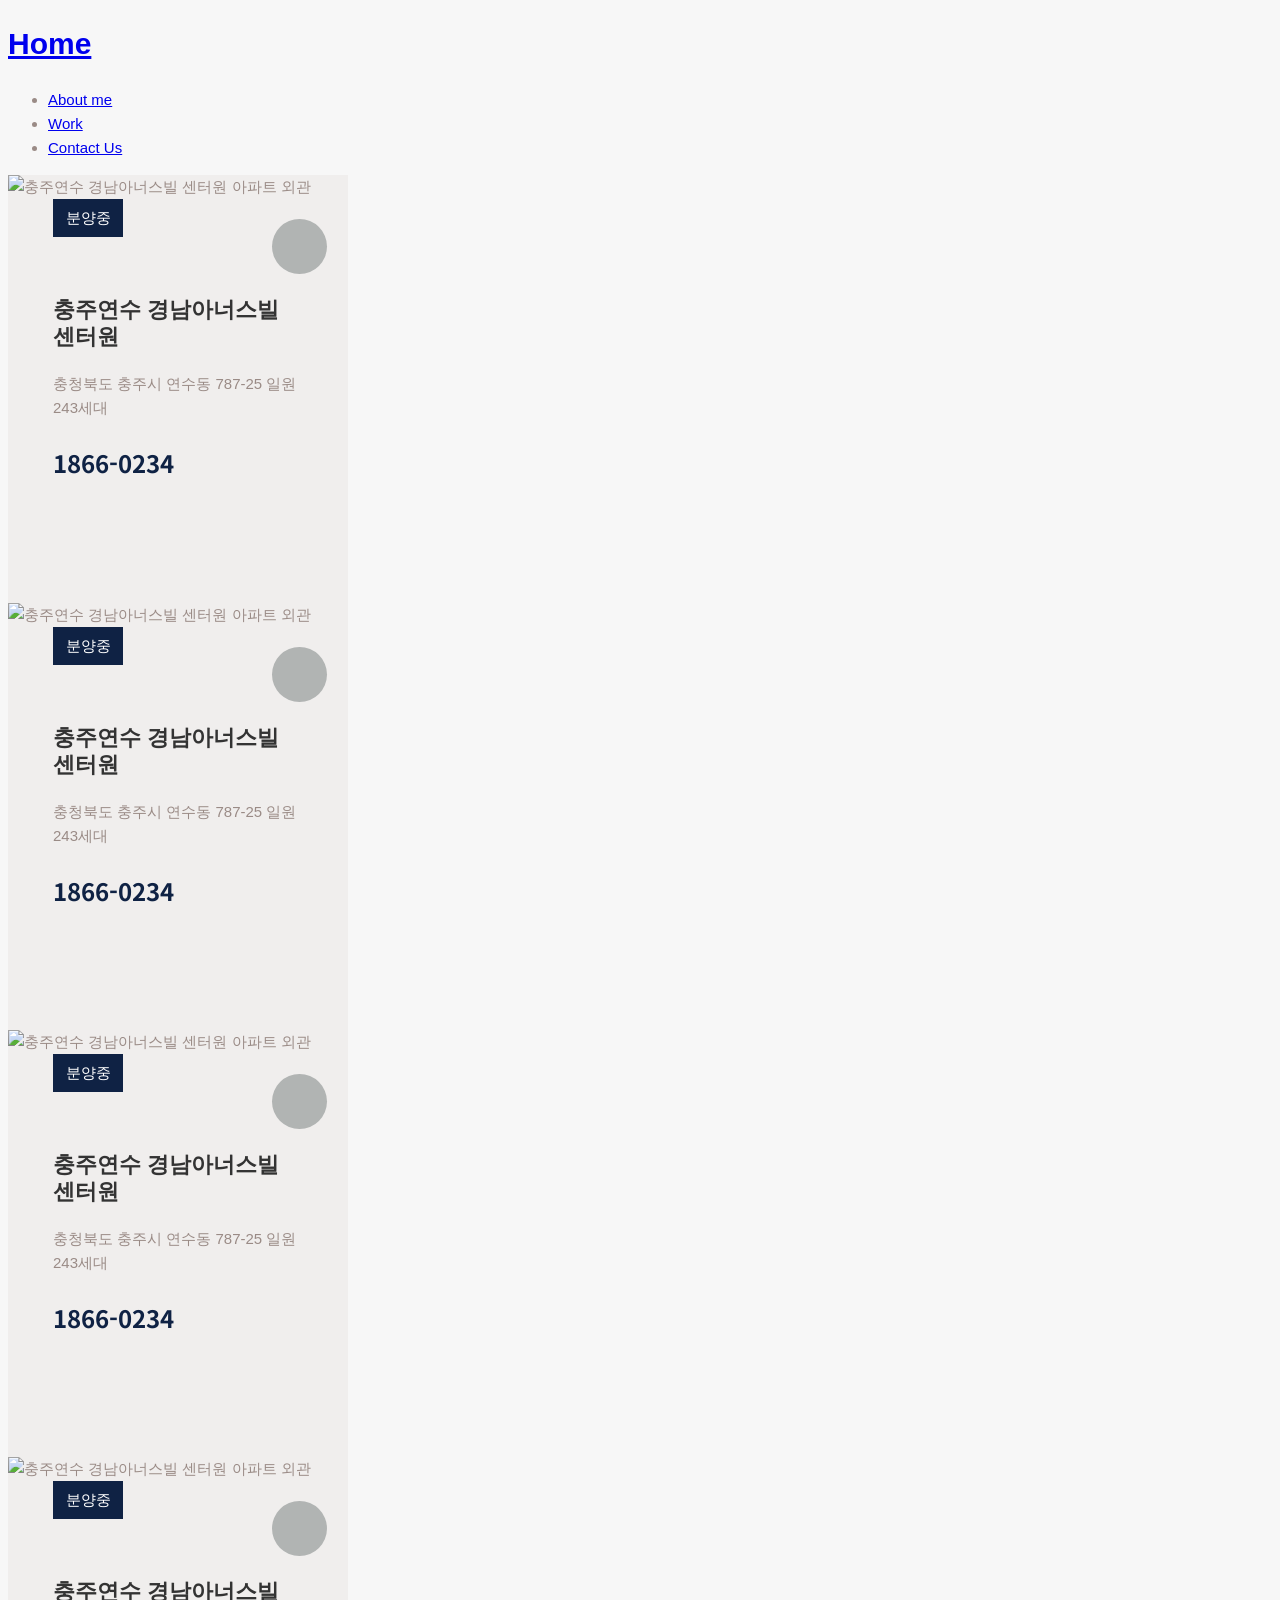
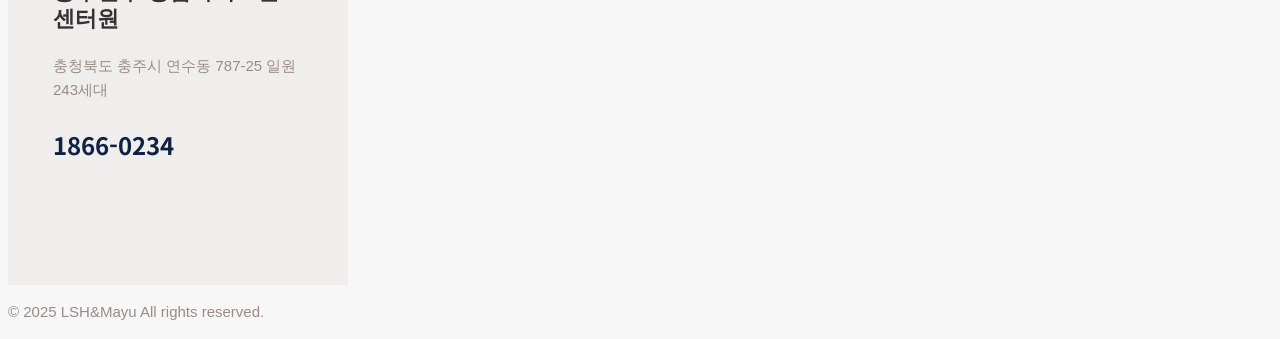
==== index.html @ 1ccf6fe6 "1014" ====
<!DOCTYPE html>
<html lang="ko">
<head>
    <meta charset="UTF-8">
    <meta name="viewport" content="width=device-width, initial-scale=1.0">
    <title>이성호</title>
    <!-- 외부스타일: link 태그로 css파일을 연결 -->
    <link rel="stylesheet" href="style2.css">
</head>

<body style="background-color: #f7f7f7;">
        <!-- header(헤더) area -->
        <!-- 
            정보 구조(IA) 설계
            메인 페이지1: home
                -> index.html
            서브 페이지2: about me
                -> about.html
            서브 페이지3: work(portfollio, project)
                -> work.html
            서브 페이지4: contact us
                ->contact.html
         -->

        <header>
          <!-- 로고 -->
          <!-- h1.logo>a[href=index.html] -->
          <h1 class="logo"><a href="index.html">Home</a></h1>
          <!-- 내비게이션: GNB -->
          <nav>
            <ul>
              <!-- shift+alt+방향키 -->
              <li><a href="about.html">About me</a></li>
              <li><a href="work.html">Work</a></li>
              <li><a href="contact.html">Contact Us</a></li>
            </ul>
          </nav>

        </header>
         <!-- section(섹션) -->
         <!-- https://www.honorsville.co.kr/ -->
         <div class="card-container">

            <!-- card-image-wrapper -->
           <div class="card-image-wrapper">
             <img src="https://www.honorsville.co.kr/upload/temp/20255303432444.jpg" alt="충주연수 경남아너스빌 센터원 아파트 외관"
               class="card-image">
             <!-- <img src="apartment-complex.jpg" alt="충주연수 경남아너스빌 센터원 아파트 외관" class="card-image"> -->
           </div>

           <!-- card-content -->
           <div class="card-content">
             <div class="card-header">
               <span class="tag-badge">분양중</span>
                <span class="like-button"><i class="fa-solid fa-heart"></i></span>
              
             </div>

             <div class="card-body">
               <h3 class="card-title">충주연수 경남아너스빌 센터원</h3>
               <div class="card-details">
                 <p>충청북도 충주시 연수동 787-25 일원</p>
                 <p>243세대</p>
               </div>
               <div class="card-contact">
                 <p class="phone-number">1866-0234</p>
               </div><!-- card-content -->
             </div>
           </div><!-- card-content -->
         </div><!-- card-container -->
         <div class="card-container">

            <!-- card-image-wrapper -->
           <div class="card-image-wrapper">
             <img src="https://www.honorsville.co.kr/upload/temp/20255303432444.jpg" alt="충주연수 경남아너스빌 센터원 아파트 외관"
               class="card-image">
             <!-- <img src="apartment-complex.jpg" alt="충주연수 경남아너스빌 센터원 아파트 외관" class="card-image"> -->
           </div>

           <!-- card-content -->
           <div class="card-content">
             <div class="card-header">
               <span class="tag-badge">분양중</span>
                <span class="like-button"><i class="fa-solid fa-heart"></i></span>
              
             </div>

             <div class="card-body">
               <h3 class="card-title">충주연수 경남아너스빌 센터원</h3>
               <div class="card-details">
                 <p>충청북도 충주시 연수동 787-25 일원</p>
                 <p>243세대</p>
               </div>
               <div class="card-contact">
                 <p class="phone-number">1866-0234</p>
               </div><!-- card-content -->
             </div>
           </div><!-- card-content -->
         </div><!-- card-container -->
         <div class="card-container">

            <!-- card-image-wrapper -->
           <div class="card-image-wrapper">
             <img src="https://www.honorsville.co.kr/upload/temp/20255303432444.jpg" alt="충주연수 경남아너스빌 센터원 아파트 외관"
               class="card-image">
             <!-- <img src="apartment-complex.jpg" alt="충주연수 경남아너스빌 센터원 아파트 외관" class="card-image"> -->
           </div>

           <!-- card-content -->
           <div class="card-content">
             <div class="card-header">
               <span class="tag-badge">분양중</span>
                <span class="like-button"><i class="fa-solid fa-heart"></i></span>
              
             </div>

             <div class="card-body">
               <h3 class="card-title">충주연수 경남아너스빌 센터원</h3>
               <div class="card-details">
                 <p>충청북도 충주시 연수동 787-25 일원</p>
                 <p>243세대</p>
               </div>
               <div class="card-contact">
                 <p class="phone-number">1866-0234</p>
               </div><!-- card-content -->
             </div>
           </div><!-- card-content -->
         </div><!-- card-container -->
         <div class="card-container">

            <!-- card-image-wrapper -->
           <div class="card-image-wrapper">
             <img src="https://www.honorsville.co.kr/upload/temp/20255303432444.jpg" alt="충주연수 경남아너스빌 센터원 아파트 외관"
               class="card-image">
             <!-- <img src="apartment-complex.jpg" alt="충주연수 경남아너스빌 센터원 아파트 외관" class="card-image"> -->
           </div>

           <!-- card-content -->
           <div class="card-content">
             <div class="card-header">
               <span class="tag-badge">분양중</span>
                <span class="like-button"><i class="fa-solid fa-heart"></i></span>
              
             </div>

             <div class="card-body">
               <h3 class="card-title">충주연수 경남아너스빌 센터원</h3>
               <div class="card-details">
                 <p>충청북도 충주시 연수동 787-25 일원</p>
                 <p>243세대</p>
               </div>
               <div class="card-contact">
                 <p class="phone-number">1866-0234</p>
               </div><!-- card-content -->
             </div>
           </div><!-- card-content -->
         </div><!-- card-container -->

    <!-- footer(푸터) -->
         <footer>
            <p>&copy; 2025 LSH&Mayu All rights reserved.</p>
         </footer>
</body>
</html>
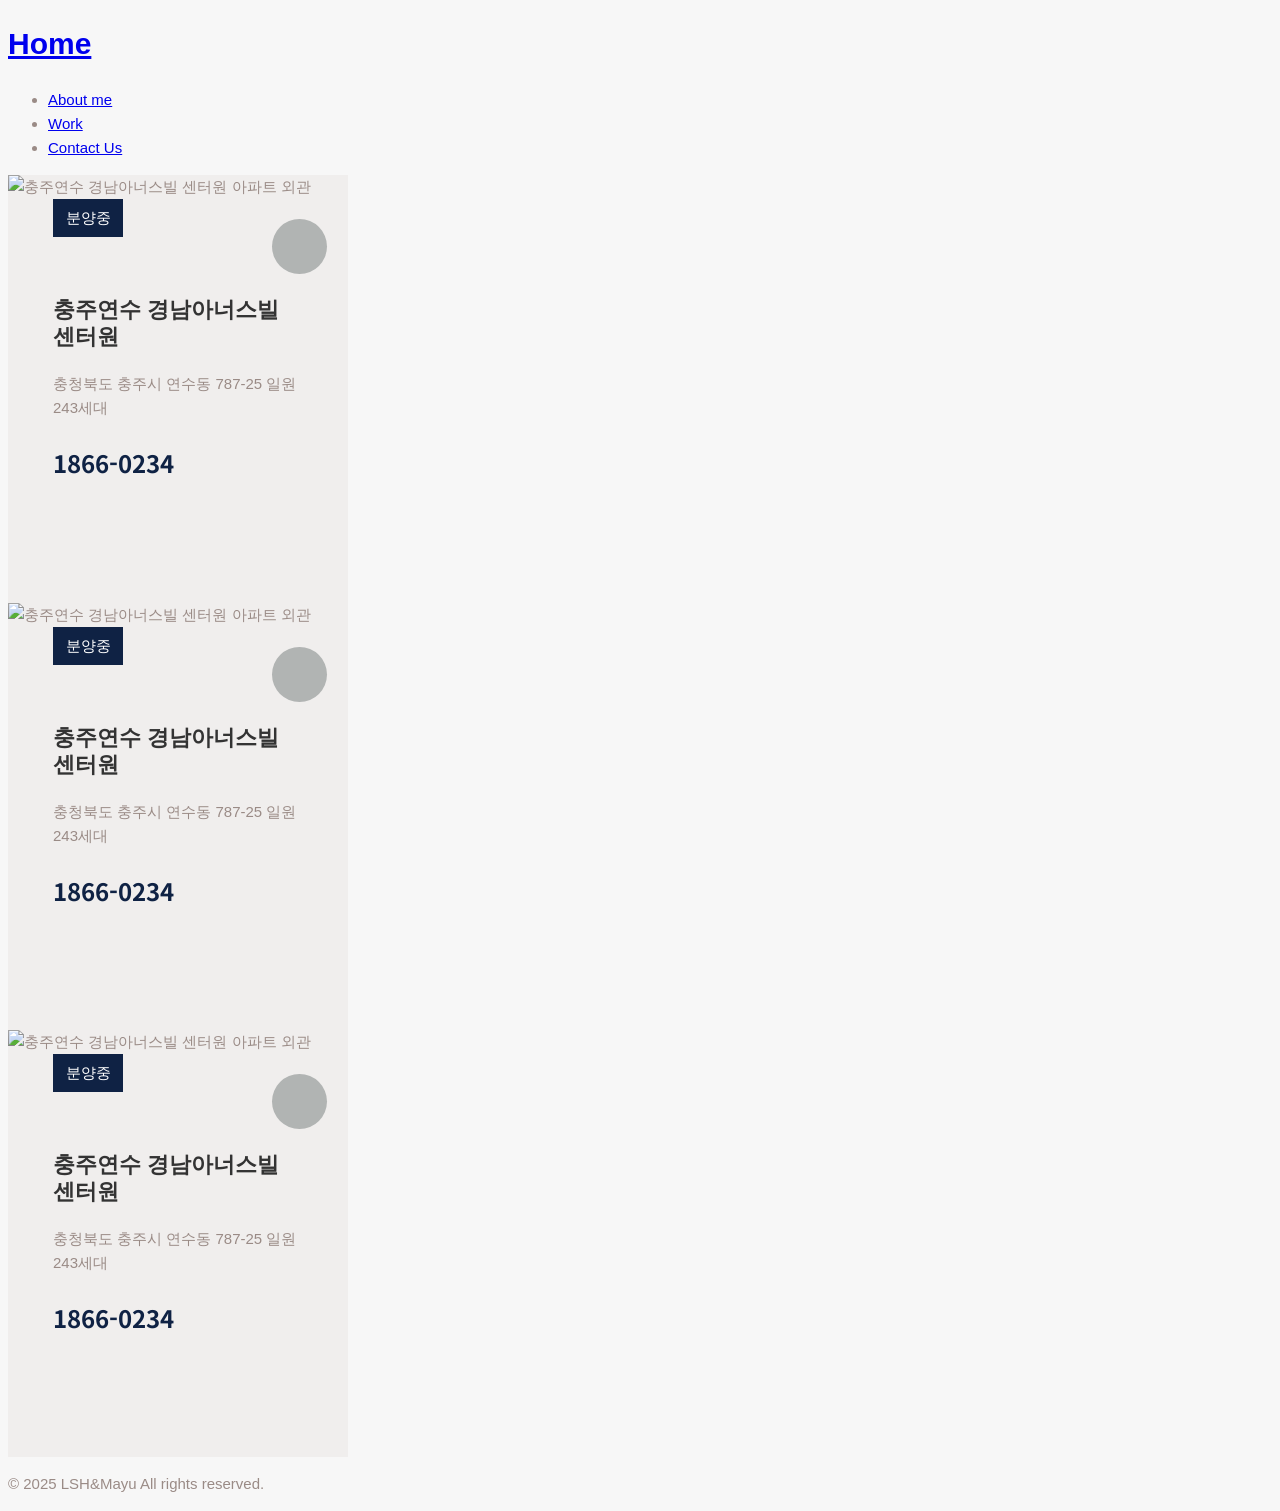
==== commit 9dbf7b9f: "edit" ====
--- a/index.html
+++ b/index.html
@@ -39,122 +39,85 @@
         </header>
          <!-- section(섹션) -->
          <!-- https://www.honorsville.co.kr/ -->
-         <div class="card-container">
-
+          
+           <!-- card-container -->
+    <div id="section">
+        <div class="card-container">
             <!-- card-image-wrapper -->
-           <div class="card-image-wrapper">
-             <img src="https://www.honorsville.co.kr/upload/temp/20255303432444.jpg" alt="충주연수 경남아너스빌 센터원 아파트 외관"
-               class="card-image">
-             <!-- <img src="apartment-complex.jpg" alt="충주연수 경남아너스빌 센터원 아파트 외관" class="card-image"> -->
-           </div>
-
-           <!-- card-content -->
-           <div class="card-content">
-             <div class="card-header">
-               <span class="tag-badge">분양중</span>
-                <span class="like-button"><i class="fa-solid fa-heart"></i></span>
-              
-             </div>
-
-             <div class="card-body">
-               <h3 class="card-title">충주연수 경남아너스빌 센터원</h3>
-               <div class="card-details">
-                 <p>충청북도 충주시 연수동 787-25 일원</p>
-                 <p>243세대</p>
-               </div>
-               <div class="card-contact">
-                 <p class="phone-number">1866-0234</p>
-               </div><!-- card-content -->
-             </div>
-           </div><!-- card-content -->
-         </div><!-- card-container -->
-         <div class="card-container">
-
+            <div class="card-image-wrapper">
+                <img src="https://www.honorsville.co.kr/upload/temp/20255303432444.jpg" alt="충주연수 경남아너스빌 센터원 아파트 외관"
+                    class="card-image">
+                <!-- <img src="apartment-complex.jpg" alt="충주연수 경남아너스빌 센터원 아파트 외관" class="card-image"> -->
+            </div> <!-- .card-image-wrapper -->
+            <!-- card-content -->
+            <div class="card-content">
+                <div class="card-header">
+                    <span class="tag-badge">분양중</span>
+                     <span class="like-button"><i class="fa-solid fa-heart"></i></span>
+                </div>
+                <div class="card-body">
+                    <h3 class="card-title">충주연수 경남아너스빌 센터원</h3>
+                    <div class="card-details">
+                        <p>충청북도 충주시 연수동 787-25 일원</p>
+                        <p>243세대</p>
+                    </div>
+                    <div class="card-contact">
+                        <p class="phone-number">1866-0234</p>
+                    </div> <!-- .card-contact -->
+                </div>
+            </div> <!-- .card-content -->
+        </div> <!-- .card-container -->
+        <div class="card-container">
             <!-- card-image-wrapper -->
-           <div class="card-image-wrapper">
-             <img src="https://www.honorsville.co.kr/upload/temp/20255303432444.jpg" alt="충주연수 경남아너스빌 센터원 아파트 외관"
-               class="card-image">
-             <!-- <img src="apartment-complex.jpg" alt="충주연수 경남아너스빌 센터원 아파트 외관" class="card-image"> -->
-           </div>
-
-           <!-- card-content -->
-           <div class="card-content">
-             <div class="card-header">
-               <span class="tag-badge">분양중</span>
-                <span class="like-button"><i class="fa-solid fa-heart"></i></span>
-              
-             </div>
-
-             <div class="card-body">
-               <h3 class="card-title">충주연수 경남아너스빌 센터원</h3>
-               <div class="card-details">
-                 <p>충청북도 충주시 연수동 787-25 일원</p>
-                 <p>243세대</p>
-               </div>
-               <div class="card-contact">
-                 <p class="phone-number">1866-0234</p>
-               </div><!-- card-content -->
-             </div>
-           </div><!-- card-content -->
-         </div><!-- card-container -->
-         <div class="card-container">
-
+            <div class="card-image-wrapper">
+                <img src="https://www.honorsville.co.kr/upload/temp/20255303432444.jpg" alt="충주연수 경남아너스빌 센터원 아파트 외관"
+                    class="card-image">
+                <!-- <img src="apartment-complex.jpg" alt="충주연수 경남아너스빌 센터원 아파트 외관" class="card-image"> -->
+            </div> <!-- .card-image-wrapper -->
+            <!-- card-content -->
+            <div class="card-content">
+                <div class="card-header">
+                    <span class="tag-badge">분양중</span>
+                     <span class="like-button"><i class="fa-solid fa-heart"></i></span>
+                </div>
+                <div class="card-body">
+                    <h3 class="card-title">충주연수 경남아너스빌 센터원</h3>
+                    <div class="card-details">
+                        <p>충청북도 충주시 연수동 787-25 일원</p>
+                        <p>243세대</p>
+                    </div>
+                    <div class="card-contact">
+                        <p class="phone-number">1866-0234</p>
+                    </div> <!-- .card-contact -->
+                </div>
+            </div> <!-- .card-content -->
+        </div> <!-- .card-container -->
+        <div class="card-container">
             <!-- card-image-wrapper -->
-           <div class="card-image-wrapper">
-             <img src="https://www.honorsville.co.kr/upload/temp/20255303432444.jpg" alt="충주연수 경남아너스빌 센터원 아파트 외관"
-               class="card-image">
-             <!-- <img src="apartment-complex.jpg" alt="충주연수 경남아너스빌 센터원 아파트 외관" class="card-image"> -->
-           </div>
-
-           <!-- card-content -->
-           <div class="card-content">
-             <div class="card-header">
-               <span class="tag-badge">분양중</span>
-                <span class="like-button"><i class="fa-solid fa-heart"></i></span>
-              
-             </div>
-
-             <div class="card-body">
-               <h3 class="card-title">충주연수 경남아너스빌 센터원</h3>
-               <div class="card-details">
-                 <p>충청북도 충주시 연수동 787-25 일원</p>
-                 <p>243세대</p>
-               </div>
-               <div class="card-contact">
-                 <p class="phone-number">1866-0234</p>
-               </div><!-- card-content -->
-             </div>
-           </div><!-- card-content -->
-         </div><!-- card-container -->
-         <div class="card-container">
-
-            <!-- card-image-wrapper -->
-           <div class="card-image-wrapper">
-             <img src="https://www.honorsville.co.kr/upload/temp/20255303432444.jpg" alt="충주연수 경남아너스빌 센터원 아파트 외관"
-               class="card-image">
-             <!-- <img src="apartment-complex.jpg" alt="충주연수 경남아너스빌 센터원 아파트 외관" class="card-image"> -->
-           </div>
-
-           <!-- card-content -->
-           <div class="card-content">
-             <div class="card-header">
-               <span class="tag-badge">분양중</span>
-                <span class="like-button"><i class="fa-solid fa-heart"></i></span>
-              
-             </div>
-
-             <div class="card-body">
-               <h3 class="card-title">충주연수 경남아너스빌 센터원</h3>
-               <div class="card-details">
-                 <p>충청북도 충주시 연수동 787-25 일원</p>
-                 <p>243세대</p>
-               </div>
-               <div class="card-contact">
-                 <p class="phone-number">1866-0234</p>
-               </div><!-- card-content -->
-             </div>
-           </div><!-- card-content -->
-         </div><!-- card-container -->
+            <div class="card-image-wrapper">
+                <img src="https://www.honorsville.co.kr/upload/temp/20255303432444.jpg" alt="충주연수 경남아너스빌 센터원 아파트 외관"
+                    class="card-image">
+                <!-- <img src="apartment-complex.jpg" alt="충주연수 경남아너스빌 센터원 아파트 외관" class="card-image"> -->
+            </div> <!-- .card-image-wrapper -->
+            <!-- card-content -->
+            <div class="card-content">
+                <div class="card-header">
+                    <span class="tag-badge">분양중</span>
+                     <span class="like-button"><i class="fa-solid fa-heart"></i></span>
+                </div>
+                <div class="card-body">
+                    <h3 class="card-title">충주연수 경남아너스빌 센터원</h3>
+                    <div class="card-details">
+                        <p>충청북도 충주시 연수동 787-25 일원</p>
+                        <p>243세대</p>
+                    </div>
+                    <div class="card-contact">
+                        <p class="phone-number">1866-0234</p>
+                    </div> <!-- .card-contact -->
+                </div>
+            </div> <!-- .card-content -->
+        </div> <!-- .card-container -->
+    </div><!-- #section -->
 
     <!-- footer(푸터) -->
          <footer>
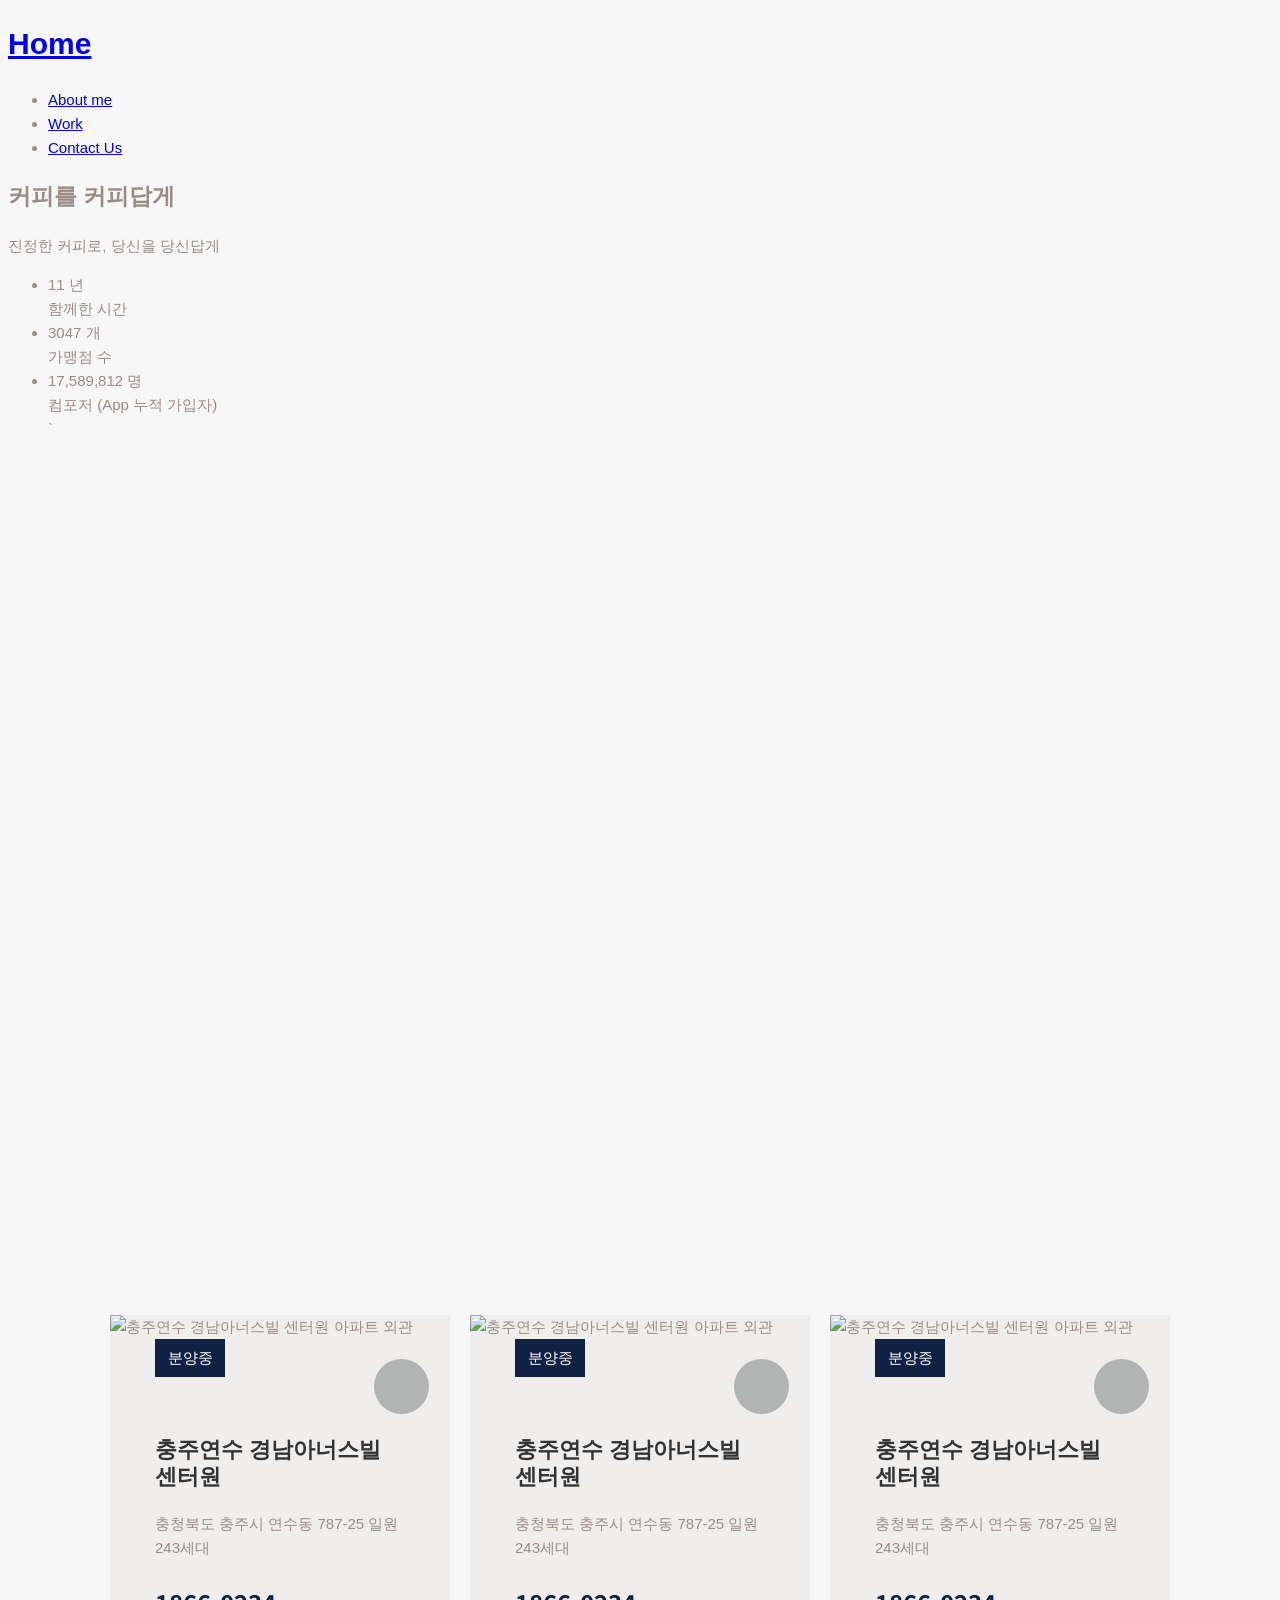
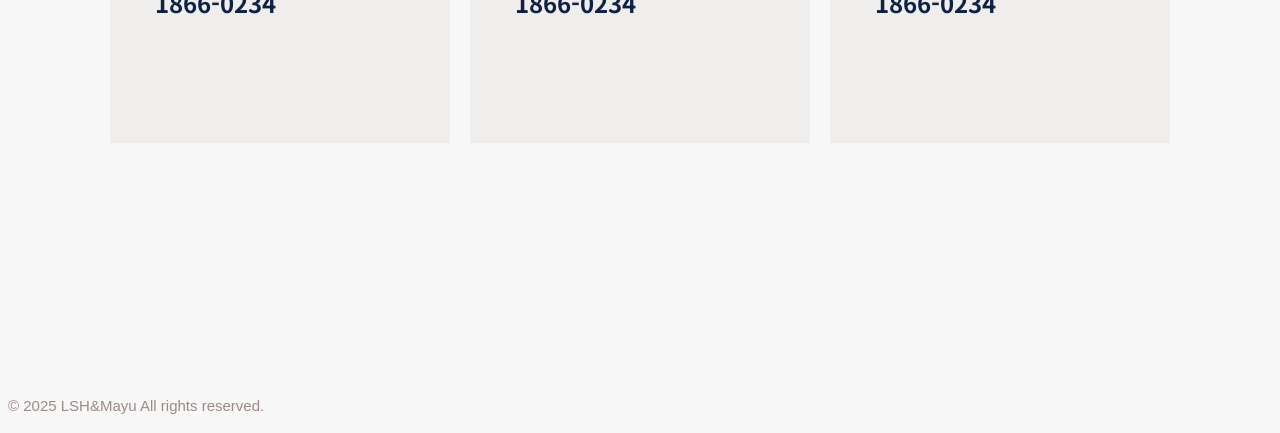
==== commit 11bbebc7: "flex했다" ====
--- a/index.html
+++ b/index.html
@@ -38,10 +38,39 @@
 
         </header>
          <!-- section(섹션) -->
+          <!-- https://composecoffee.com/ -->
+           <!-- #dev1 -->
+        <div id="sec1" class="sec">
+            <div class="outer">
+                <div class="container">
+                    <h2>커피를 커피답게</h2>
+                    <p>진정한 커피로, 당신을 당신답게</p>
+                    <ul class="counter">
+                        <li>
+                            <span>11</span>
+                            <span>년</span>
+                            <div>함께한 시간</div>
+                        </li>
+                        <li>
+                            <span>3047</span>
+                            <span>개</span>
+                            <div>가맹점 수</div>
+                        </li>
+                        <li>
+                            <span>17,589,812</span>
+                            <span>명</span>
+                            <div>컴포저 (App 누적 가입자)</div>
+                        </li>`
+                    </ul>
+                </div>
+            </div>
+        </div><!-- #sec1 -->
+
+
          <!-- https://www.honorsville.co.kr/ -->
           
            <!-- card-container -->
-    <div id="section">
+    <div id="sec2" class="sec">
         <div class="card-container">
             <!-- card-image-wrapper -->
             <div class="card-image-wrapper">
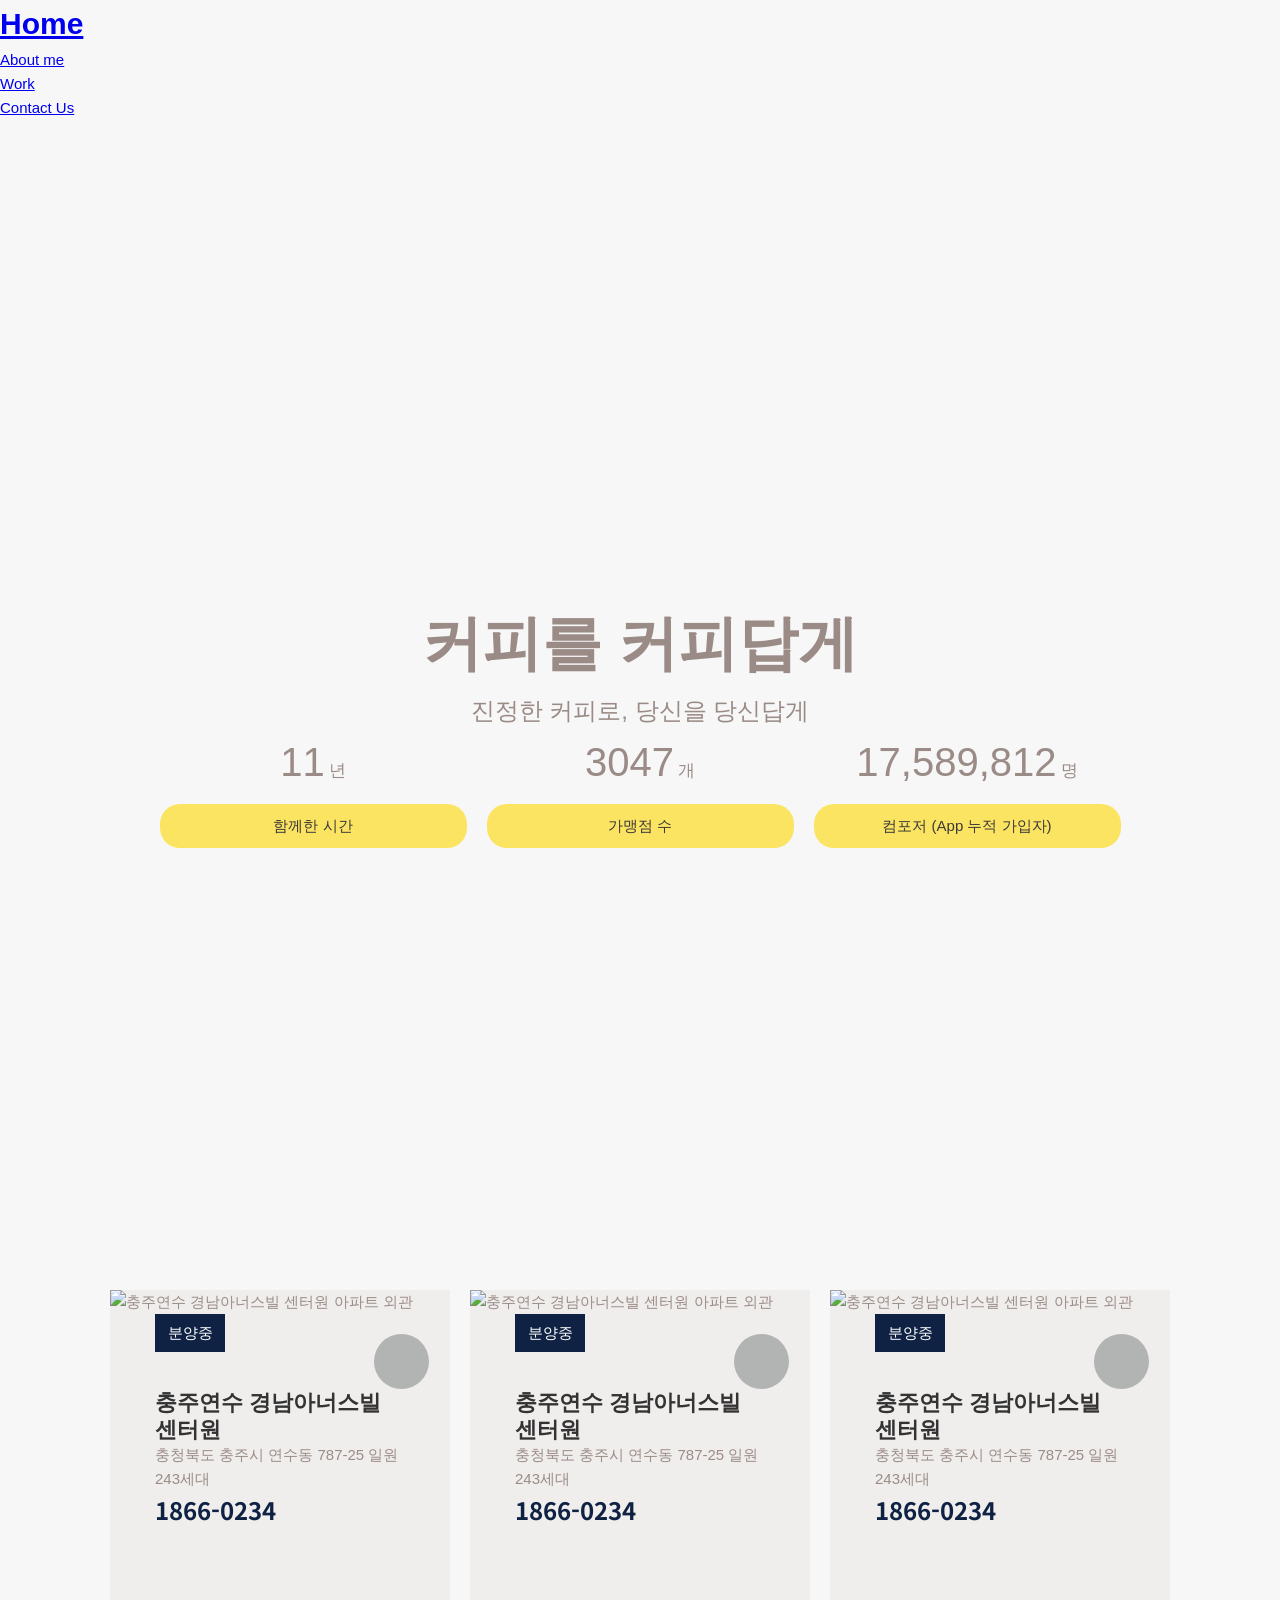
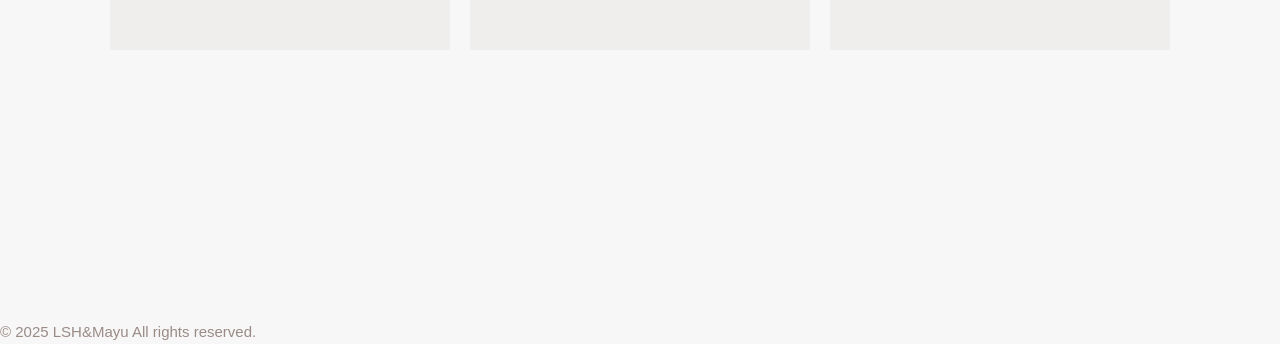
==== commit 92497c81: "video" ====
--- a/index.html
+++ b/index.html
@@ -5,7 +5,9 @@
     <meta name="viewport" content="width=device-width, initial-scale=1.0">
     <title>이성호</title>
     <!-- 외부스타일: link 태그로 css파일을 연결 -->
+    <!-- <link rel="stylesheet" href="common.css"> -->
     <link rel="stylesheet" href="style2.css">
+
 </head>
 
 <body style="background-color: #f7f7f7;">
@@ -41,6 +43,9 @@
           <!-- https://composecoffee.com/ -->
            <!-- #dev1 -->
         <div id="sec1" class="sec">
+            <video autoplay muted>
+                <source src="./assets/video/2853793-hd_1920_1080_24fps.mp4" type="vidoe/mp4">
+            </video>
             <div class="outer">
                 <div class="container">
                     <h2>커피를 커피답게</h2>
@@ -60,7 +65,7 @@
                             <span>17,589,812</span>
                             <span>명</span>
                             <div>컴포저 (App 누적 가입자)</div>
-                        </li>`
+                        </li>
                     </ul>
                 </div>
             </div>
--- a/common.css
+++ b/common.css
@@ -0,0 +1,17 @@
+@charset "utf-8"; /* @ch */
+/* common */
+* {box-sizing: border-box; /* bx */
+}
+
+body,h1,h2,h3,p,ul {
+    margin: 0;
+}
+
+img {
+vertical-align: top;/* vat */
+}
+
+ul {
+    list-style: none;/* ly */
+    padding: 0;/* p0 */
+}
--- a/style2.css
+++ b/style2.css
@@ -0,0 +1,168 @@
+@charset "utf-8";
+@import url(common.css); /* @i */
+@import url(typo.css); /* @i */
+
+body {
+    /* 2. font-family 속성으로 지정 */
+    /* 글꼴은 하위 요소에 상속 */
+    /* 
+        font-family: 값1, 값2, 값3, ...;
+    */
+    font-family: 'NanumSquare', sans-serif;
+    font-size: 15px;
+    line-height: 1.6;
+    color: #9a8b86;
+}
+.card-title {
+    font-size: 22px;
+    color: #333;
+    line-height: 27px;
+}
+
+.card-details p {
+    /* p는 위아래 기본 마진이 있다. 폰트 크기의 1em */
+    margin: 0;
+}
+
+.phone-number {
+    font-family: "Noto Sans KR", sans-serif;
+    font-size: 24px;/* fz24 */
+    color: #0f2244;
+    font-weight: bold;
+}
+
+
+/* header */
+/* section */   
+/* card-container */
+/* 배경색: bgc */
+/* 
+    typo/color system
+        -큰제목  22 #333
+        -배지    15 #fff
+        -본문    15 #9a8b86, 나눔스퀘어,1.6
+        -연락처  24 #0f2244, noto sans kr
+
+        font-family: 글꼴;
+        line-height: 줄간격;
+        font-weight: bold;
+*/
+/* section */
+/* section common(공통) */
+.sec {
+    /* vh: viewport height */
+    height: 100vh;
+
+}
+/* section1 area */
+/* #sec1 * {
+    outline: 1px solid lime;
+} */
+#sec1 .outer {
+    display: flex;
+    justify-content: center;
+    align-items: center;
+    height: 100%;/* h100p */
+}
+#sec1 .container {
+    /* 너비가 100%이지만 최대크기는 1330px이다 */
+    width: 100%;/* w100p */
+    max-width: 1330px;/* maw1330 */
+    /* 텍스트(인라인 요소 포함) 가로 정렬 */
+    text-align: center;/* tac */
+}
+
+#sec1 .counter {
+    display: flex;/* df */
+    justify-content: center;
+}
+#sec1 .counter div {
+    width: 307px;
+    /* height와 line-height가 같으면 인라인 요소가 수직 중앙 배치된다. 단, 한 줄 텍스트일때만 가능 */
+    height: 44px;
+    line-height: 44px;/* lh44px */
+    background-color: rgba(255, 217, 0, .6);
+    border-radius: 20px; /* bdrs20 */
+    margin: 10px;
+}
+
+/* section2 area */
+#sec2 {
+    display: flex;
+    justify-content: center;
+    align-items: center;
+    gap: 20px;
+}
+
+.card-container {
+    width: 340px;
+    background-color: #F0EEED;
+    /* overflow: hidden; */
+}
+
+.card-image-wrapper:hover {
+    overflow: hidden;   /* o */
+}
+.card-image-wrapper img {
+    transition: 0.3s; /* trs, 0.3초 */
+}
+
+.card-image-wrapper:hover img {
+    /* transform: scale(너비, 높이), 기본값 1 */
+    transform: scale(1.2, 1.2); /* trf:s */
+}
+
+.card-content {
+    /* 마진 겹침 해결!
+        -> 마진이 부모 바깥으로 지정되는 것을 방지
+    */
+    display: flow-root;
+}
+
+/* 뱃지, 좋아요 */
+.card-header {
+    /* 상, 좌우, 하 */
+    padding-left: 45px; /* pl45 */
+}
+
+.card-header span {
+    /* 인라인 요소를 위로 맞춤 */
+    vertical-align: top; /* vat */
+    
+}
+
+.tag-badge {
+    display: inline-block;
+    width: 70px; /* w70 */
+    height: 38px; /* h38 */
+    line-height: 38px; /* lh38px */
+    text-align: center; /* tac */
+    background-color: #0f2244; /* bgc */
+    color: #fff; /* c */
+}
+
+/* 좋아요 하트 */
+.like-button {
+    /* 요소의 크기는 지정하면서 줄은 바뀌지 않는다. */
+    display: inline-block; /* dib */
+    width: 55px; /* w55 */
+    height: 55px; /* h55 */
+    line-height: 60px; /* 줄간격, lh55px */
+    text-align: center; /* 텍스트 좌우 정렬, tac */ 
+    /* padding: 17px 15px 24px; */
+    border-radius: 50%;  /* bdrs50p */
+    margin-top: 20px;
+    margin-left: 145px;
+    background-color: #B1B4B3; /* bgc */
+}
+.like-button i {
+    color: #fff; /* 글자색, c */
+    font-size: 20px; /* 글자 크기, fz20 */
+}
+
+/* 카드 UI 정보 */
+.card-body {
+    margin: 0 45px 120px; /* m0-45-120 */
+}
+
+/* footer */
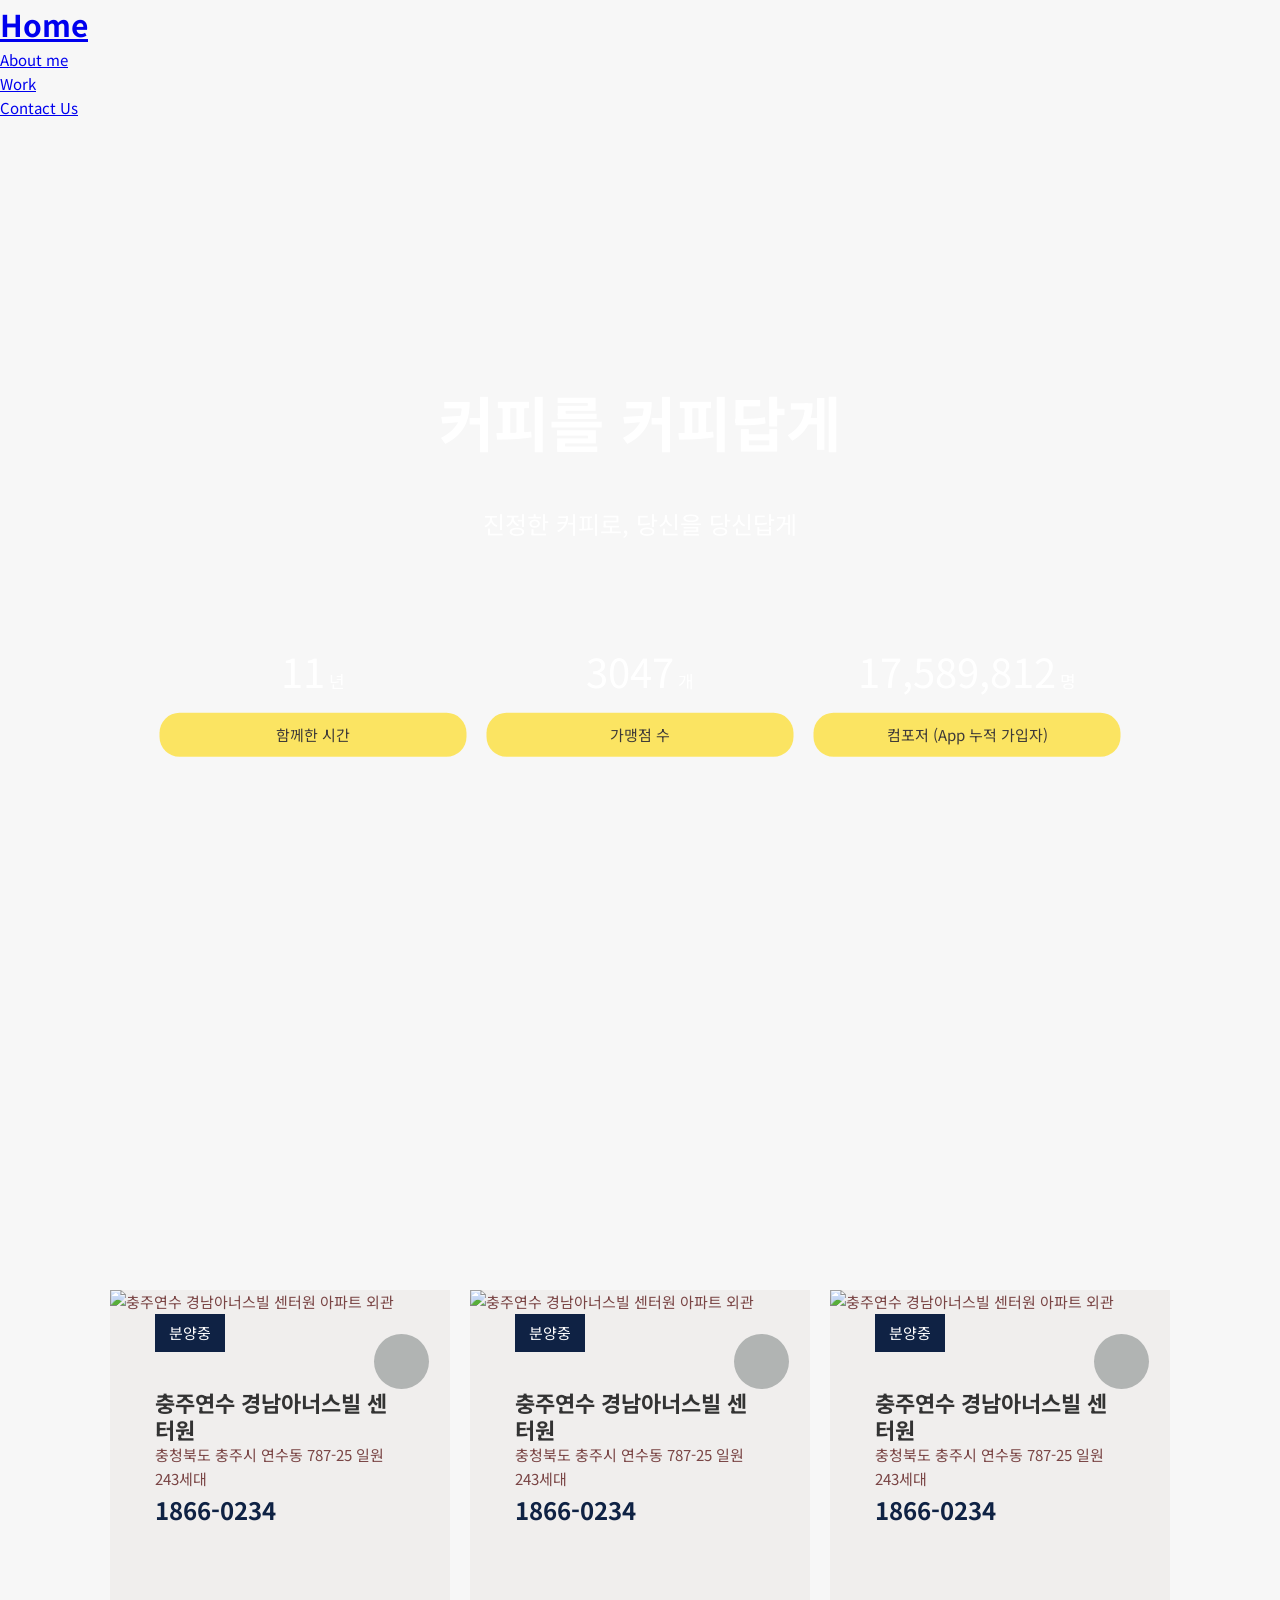
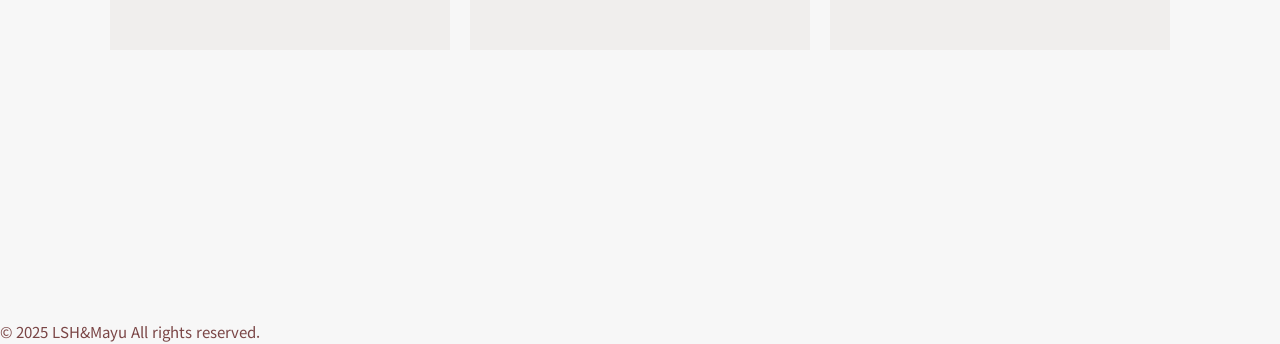
==== commit 1b671d41: "1016" ====
--- a/index.html
+++ b/index.html
@@ -7,7 +7,6 @@
     <!-- 외부스타일: link 태그로 css파일을 연결 -->
     <!-- <link rel="stylesheet" href="common.css"> -->
     <link rel="stylesheet" href="style2.css">
-
 </head>
 
 <body style="background-color: #f7f7f7;">
@@ -43,9 +42,11 @@
           <!-- https://composecoffee.com/ -->
            <!-- #dev1 -->
         <div id="sec1" class="sec">
-            <video autoplay muted>
-                <source src="./assets/video/2853793-hd_1920_1080_24fps.mp4" type="vidoe/mp4">
-            </video>
+            <div class="vid">
+                <video autoplay muted loop>
+                    <source src="./assets/video/2853793_hd_1920_1080_24fps.mp4" type="video/mp4">
+                </div><!-- vid -->
+                </video>
             <div class="outer">
                 <div class="container">
                     <h2>커피를 커피답게</h2>
--- a/style2.css
+++ b/style2.css
@@ -1,35 +1,6 @@
 @charset "utf-8";
 @import url(common.css); /* @i */
 @import url(typo.css); /* @i */
-
-body {
-    /* 2. font-family 속성으로 지정 */
-    /* 글꼴은 하위 요소에 상속 */
-    /* 
-        font-family: 값1, 값2, 값3, ...;
-    */
-    font-family: 'NanumSquare', sans-serif;
-    font-size: 15px;
-    line-height: 1.6;
-    color: #9a8b86;
-}
-.card-title {
-    font-size: 22px;
-    color: #333;
-    line-height: 27px;
-}
-
-.card-details p {
-    /* p는 위아래 기본 마진이 있다. 폰트 크기의 1em */
-    margin: 0;
-}
-
-.phone-number {
-    font-family: "Noto Sans KR", sans-serif;
-    font-size: 24px;/* fz24 */
-    color: #0f2244;
-    font-weight: bold;
-}
 
 
 /* header */
@@ -58,11 +29,17 @@
 /* #sec1 * {
     outline: 1px solid lime;
 } */
+ #sec1 {
+    position: relative;
+ }
+ #sec1 .vid {
+    position: absolute;
+ }
 #sec1 .outer {
-    display: flex;
-    justify-content: center;
-    align-items: center;
-    height: 100%;/* h100p */
+    position: absolute;
+    left: 50%;
+    top: 50%;
+    transform: translate(-50%,-50%);
 }
 #sec1 .container {
     /* 너비가 100%이지만 최대크기는 1330px이다 */
@@ -70,6 +47,9 @@
     max-width: 1330px;/* maw1330 */
     /* 텍스트(인라인 요소 포함) 가로 정렬 */
     text-align: center;/* tac */
+}
+#sec1 .container p {
+    margin: 36px 0 96px
 }
 
 #sec1 .counter {
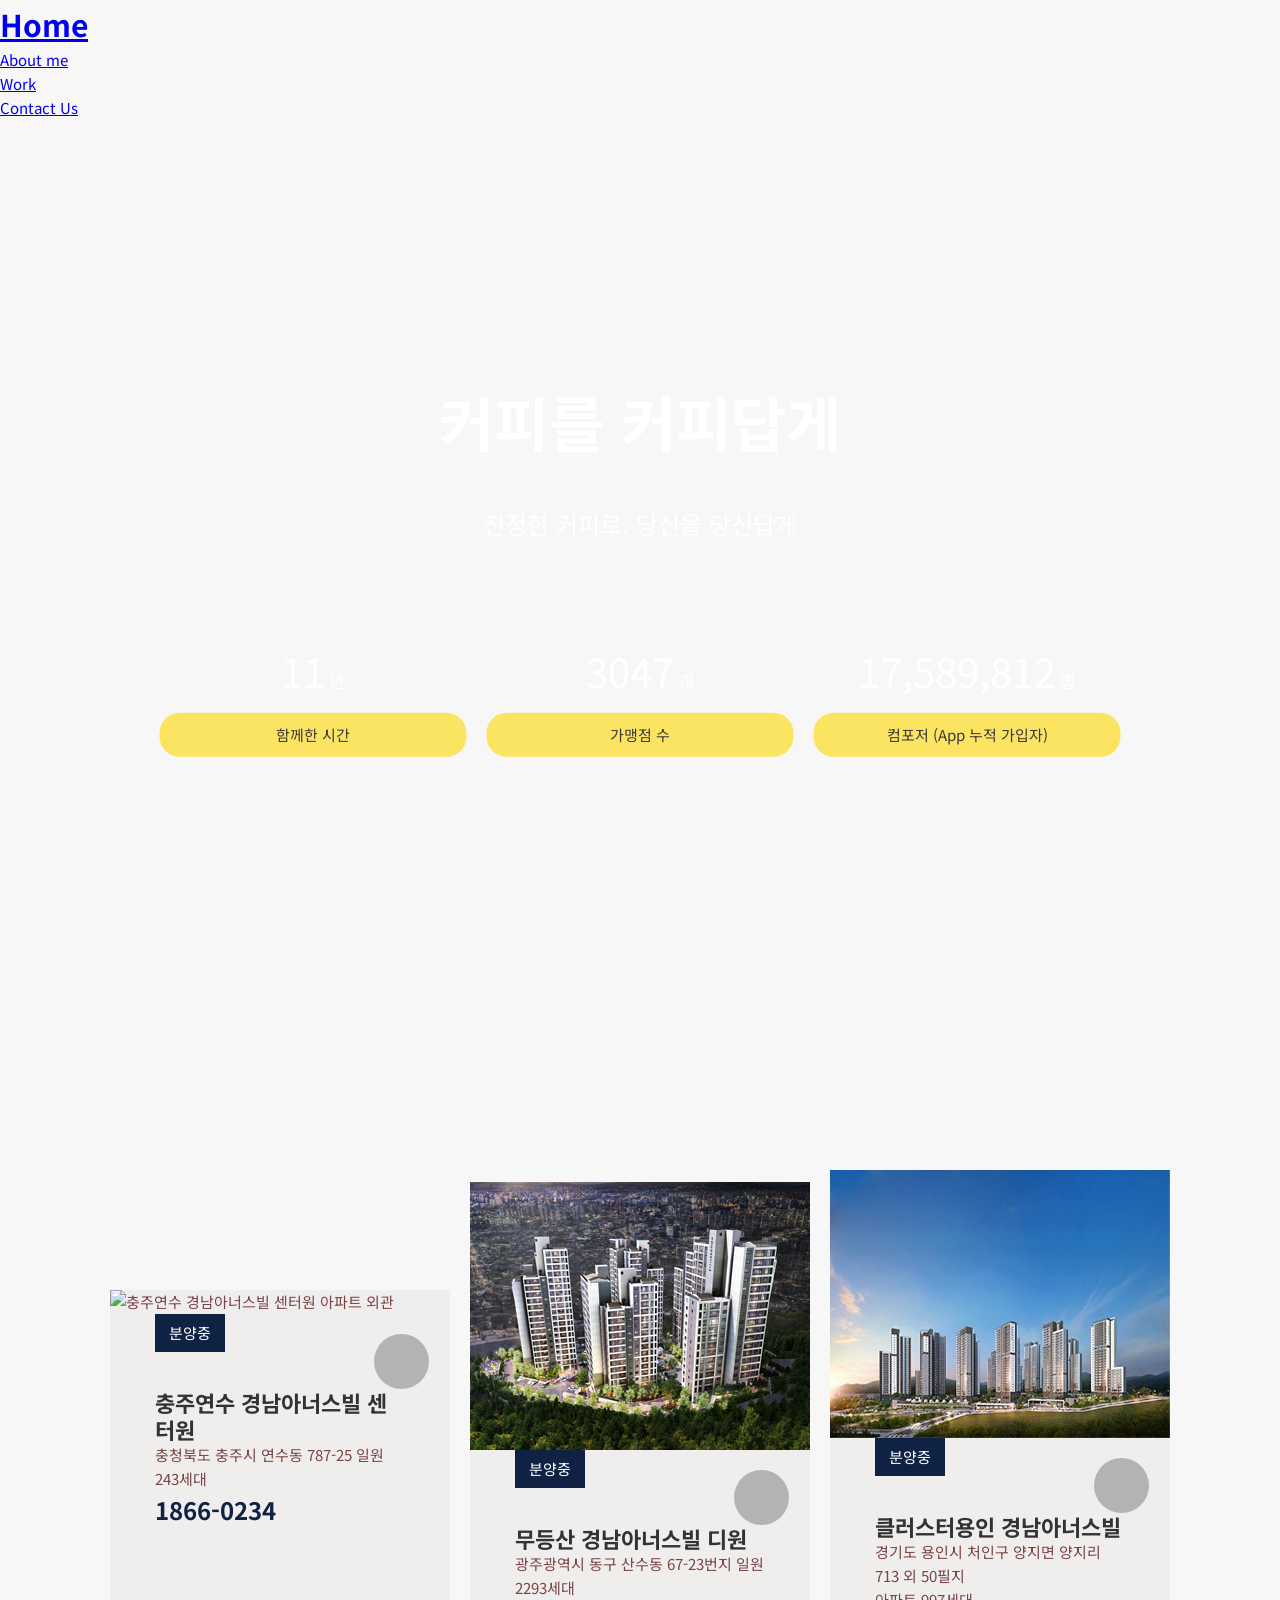
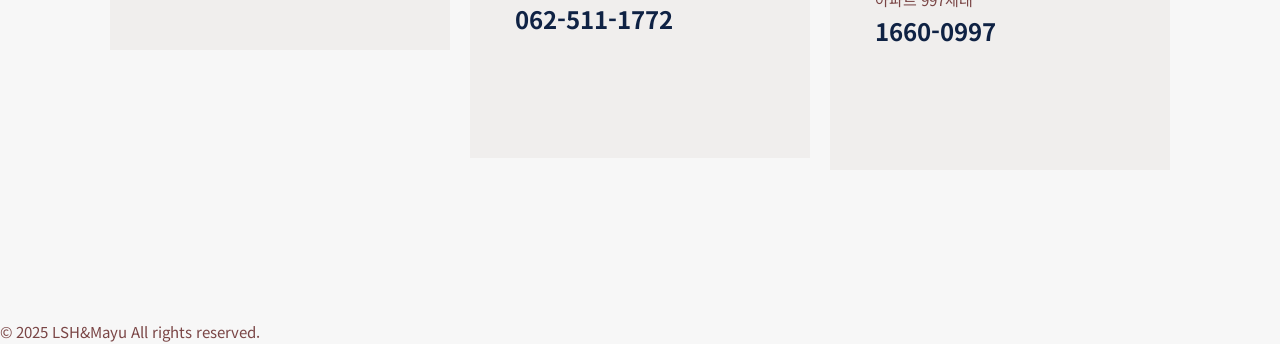
==== commit 93563275: "noop" ====
--- a/index.html
+++ b/index.html
@@ -73,85 +73,87 @@
         </div><!-- #sec1 -->
 
 
+        <!-- section2 area -->
          <!-- https://www.honorsville.co.kr/ -->
           
-           <!-- card-container -->
     <div id="sec2" class="sec">
-        <div class="card-container">
-            <!-- card-image-wrapper -->
-            <div class="card-image-wrapper">
-                <img src="https://www.honorsville.co.kr/upload/temp/20255303432444.jpg" alt="충주연수 경남아너스빌 센터원 아파트 외관"
-                    class="card-image">
-                <!-- <img src="apartment-complex.jpg" alt="충주연수 경남아너스빌 센터원 아파트 외관" class="card-image"> -->
-            </div> <!-- .card-image-wrapper -->
-            <!-- card-content -->
-            <div class="card-content">
-                <div class="card-header">
-                    <span class="tag-badge">분양중</span>
-                     <span class="like-button"><i class="fa-solid fa-heart"></i></span>
+        
+                        <!-- card-container -->
+                <div class="card-container">
+                    <!-- card-image-wrapper -->
+                    <div class="card-image-wrapper">
+                        <img src="https://www.honorsville.co.kr/upload/temp/20255303432444.jpg" alt="충주연수 경남아너스빌 센터원 아파트 외관"
+                            class="card-image">
+                        <!-- <img src="apartment-complex.jpg" alt="충주연수 경남아너스빌 센터원 아파트 외관" class="card-image"> -->
+                    </div> <!-- .card-image-wrapper -->
+                    <!-- card-content -->
+                    <div class="card-content">
+                        <div class="card-header">
+                            <span class="tag-badge">분양중</span>
+                            <span class="like-button"><i class="fa-solid fa-heart"></i></span>
+                        </div>
+                        <div class="card-body">
+                            <h3 class="card-title">충주연수 경남아너스빌 센터원</h3>
+                            <div class="card-details">
+                                <p>충청북도 충주시 연수동 787-25 일원</p>
+                                <p>243세대</p>
+                            </div>
+                            <div class="card-contact">
+                                <p class="phone-number">1866-0234</p>
+                            </div> <!-- .card-contact -->
+                        </div>
+                    </div> <!-- .card-content -->
+                </div> <!-- .card-container -->
+                <div class="card-container">
+                    <!-- card-image-wrapper -->
+                    <div class="card-image-wrapper">
+                        <img src="./assets/honorsville/20255303217270.jpg" alt="무등산 경남아너스빌 디원 외관"
+                            class="card-image">
+                        <!-- <img src="apartment-complex.jpg" alt="충주연수 경남아너스빌 센터원 아파트 외관" class="card-image"> -->
+                    </div> <!-- .card-image-wrapper -->
+                    <!-- card-content -->
+                    <div class="card-content">
+                        <div class="card-header">
+                            <span class="tag-badge">분양중</span>
+                            <span class="like-button"><i class="fa-solid fa-heart"></i></span>
+                        </div>
+                        <div class="card-body">
+                            <h3 class="card-title">무등산 경남아너스빌 디원</h3>
+                            <div class="card-details">
+                                <p>광주광역시 동구 산수동 67-23번지 일원</p>
+                                <p>2293세대</p>
+                            </div>
+                            <div class="card-contact">
+                                <p class="phone-number">062-511-1772</p>
+                            </div> <!-- .card-contact -->
+                        </div>
+                    </div> <!-- .card-content -->
+                </div> <!-- .card-container -->
+                <div class="card-container">
+                    <!-- card-image-wrapper -->
+                    <div class="card-image-wrapper">
+                        <img src="./assets/honorsville/202511232035248.jpg" alt="클러스터용인 경남아너스빌 외관"
+                            class="card-image">
+                        <!-- <img src="apartment-complex.jpg" alt="충주연수 경남아너스빌 센터원 아파트 외관" class="card-image"> -->
+                    </div> <!-- .card-image-wrapper -->
+                    <!-- card-content -->
+                    <div class="card-content">
+                        <div class="card-header">
+                            <span class="tag-badge">분양중</span>
+                            <span class="like-button"><i class="fa-solid fa-heart"></i></span>
+                        </div>
+                        <div class="card-body">
+                            <h3 class="card-title">클러스터용인 경남아너스빌</h3>
+                            <div class="card-details">
+                                <p>경기도 용인시 처인구 양지면 양지리 713 외 50필지</p>
+                                <p>아파트 997세대</p>
+                            </div>
+                            <div class="card-contact">
+                                <p class="phone-number">1660-0997</p>
+                            </div> <!-- .card-contact -->
+                        </div>
+                    </div> <!-- .card-content -->
                 </div>
-                <div class="card-body">
-                    <h3 class="card-title">충주연수 경남아너스빌 센터원</h3>
-                    <div class="card-details">
-                        <p>충청북도 충주시 연수동 787-25 일원</p>
-                        <p>243세대</p>
-                    </div>
-                    <div class="card-contact">
-                        <p class="phone-number">1866-0234</p>
-                    </div> <!-- .card-contact -->
-                </div>
-            </div> <!-- .card-content -->
-        </div> <!-- .card-container -->
-        <div class="card-container">
-            <!-- card-image-wrapper -->
-            <div class="card-image-wrapper">
-                <img src="https://www.honorsville.co.kr/upload/temp/20255303432444.jpg" alt="충주연수 경남아너스빌 센터원 아파트 외관"
-                    class="card-image">
-                <!-- <img src="apartment-complex.jpg" alt="충주연수 경남아너스빌 센터원 아파트 외관" class="card-image"> -->
-            </div> <!-- .card-image-wrapper -->
-            <!-- card-content -->
-            <div class="card-content">
-                <div class="card-header">
-                    <span class="tag-badge">분양중</span>
-                     <span class="like-button"><i class="fa-solid fa-heart"></i></span>
-                </div>
-                <div class="card-body">
-                    <h3 class="card-title">충주연수 경남아너스빌 센터원</h3>
-                    <div class="card-details">
-                        <p>충청북도 충주시 연수동 787-25 일원</p>
-                        <p>243세대</p>
-                    </div>
-                    <div class="card-contact">
-                        <p class="phone-number">1866-0234</p>
-                    </div> <!-- .card-contact -->
-                </div>
-            </div> <!-- .card-content -->
-        </div> <!-- .card-container -->
-        <div class="card-container">
-            <!-- card-image-wrapper -->
-            <div class="card-image-wrapper">
-                <img src="https://www.honorsville.co.kr/upload/temp/20255303432444.jpg" alt="충주연수 경남아너스빌 센터원 아파트 외관"
-                    class="card-image">
-                <!-- <img src="apartment-complex.jpg" alt="충주연수 경남아너스빌 센터원 아파트 외관" class="card-image"> -->
-            </div> <!-- .card-image-wrapper -->
-            <!-- card-content -->
-            <div class="card-content">
-                <div class="card-header">
-                    <span class="tag-badge">분양중</span>
-                     <span class="like-button"><i class="fa-solid fa-heart"></i></span>
-                </div>
-                <div class="card-body">
-                    <h3 class="card-title">충주연수 경남아너스빌 센터원</h3>
-                    <div class="card-details">
-                        <p>충청북도 충주시 연수동 787-25 일원</p>
-                        <p>243세대</p>
-                    </div>
-                    <div class="card-contact">
-                        <p class="phone-number">1866-0234</p>
-                    </div> <!-- .card-contact -->
-                </div>
-            </div> <!-- .card-content -->
-        </div> <!-- .card-container -->
     </div><!-- #section -->
 
     <!-- footer(푸터) -->
--- a/common.css
+++ b/common.css
@@ -11,6 +11,12 @@
 vertical-align: top;/* vat */
 }
 
+video {
+    width: 100%;
+    height: 100%;
+    object-fit: cover;/* oj */
+}
+
 ul {
     list-style: none;/* ly */
     padding: 0;/* p0 */
--- a/style2.css
+++ b/style2.css
@@ -21,6 +21,7 @@
 /* section */
 /* section common(공통) */
 .sec {
+    position: relative;
     /* vh: viewport height */
     height: 100vh;
 
@@ -29,11 +30,12 @@
 /* #sec1 * {
     outline: 1px solid lime;
 } */
- #sec1 {
-    position: relative;
- }
+
  #sec1 .vid {
     position: absolute;
+    width: 100%;
+    height: 100%;
+    overflow: hidden;
  }
 #sec1 .outer {
     position: absolute;
@@ -72,6 +74,11 @@
     justify-content: center;
     align-items: center;
     gap: 20px;
+}
+.sec2con {
+    position: absolute;
+    width: 100%;
+    height: 100%;
 }
 
 .card-container {
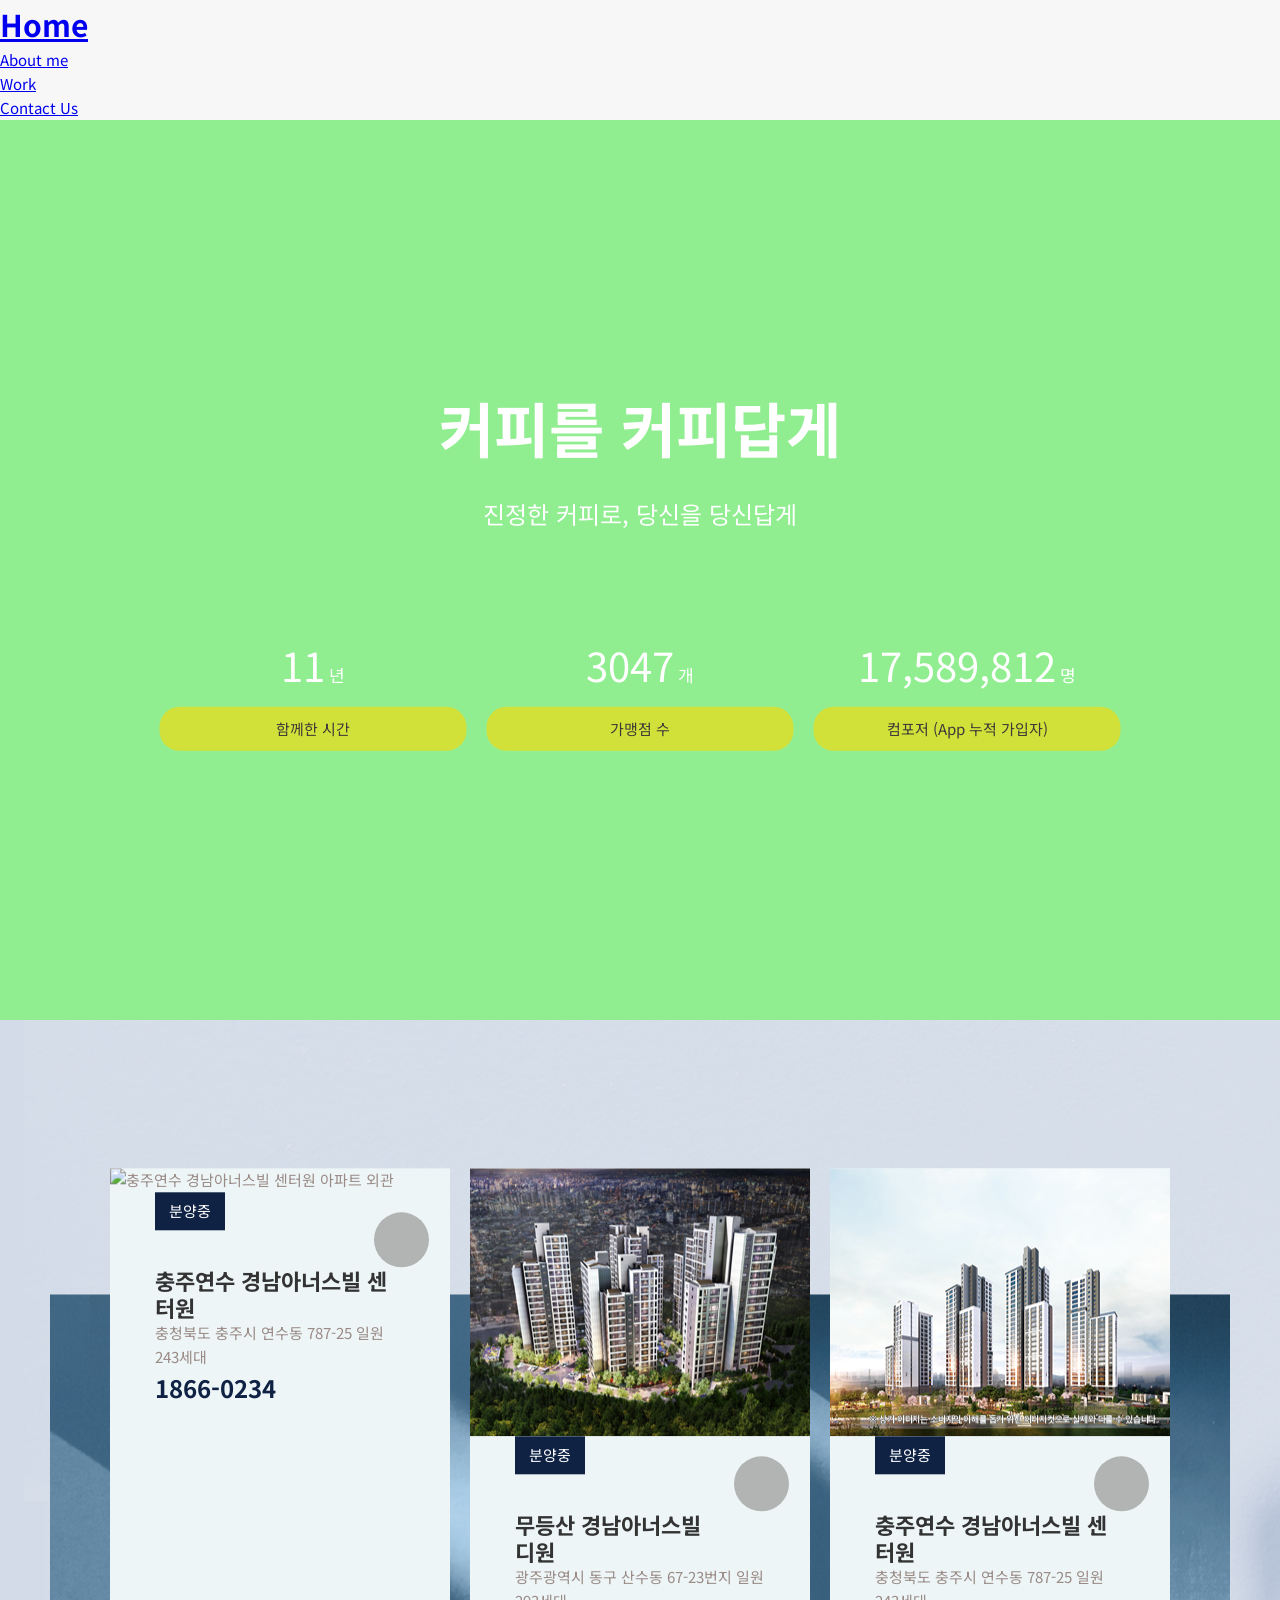
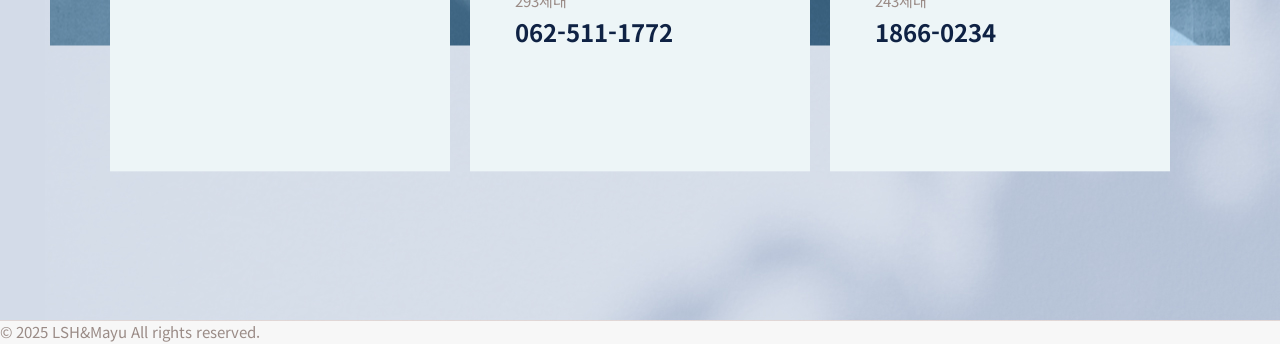
==== commit e9e5a6c0: "edit" ====
--- a/index.html
+++ b/index.html
@@ -76,9 +76,16 @@
         <!-- section2 area -->
          <!-- https://www.honorsville.co.kr/ -->
           
-    <div id="sec2" class="sec">
-        
-                        <!-- card-container -->
+     <div id="sec2" class="sec">
+        <div class="bg-sec2">
+            <img src="./assets/honorsville/bg_section02.jpg" alt="섹션2의 배경이미지">
+        </div>
+        <div class="container">
+            <div class="bg-percel">
+                <img src="./assets/honorsville/bg_percel.jpg" alt="bg_percel">
+            </div>
+            <div class="card-list">
+                <!-- card-container -->
                 <div class="card-container">
                     <!-- card-image-wrapper -->
                     <div class="card-image-wrapper">
@@ -90,7 +97,7 @@
                     <div class="card-content">
                         <div class="card-header">
                             <span class="tag-badge">분양중</span>
-                            <span class="like-button"><i class="fa-solid fa-heart"></i></span>
+                             <span class="like-button"><i class="fa-solid fa-heart"></i></span>
                         </div>
                         <div class="card-body">
                             <h3 class="card-title">충주연수 경남아너스빌 센터원</h3>
@@ -107,7 +114,7 @@
                 <div class="card-container">
                     <!-- card-image-wrapper -->
                     <div class="card-image-wrapper">
-                        <img src="./assets/honorsville/20255303217270.jpg" alt="무등산 경남아너스빌 디원 외관"
+                        <img src="./assets/honorsville/20255303217270.jpg" alt="무등산 경남아너스빌 디원"
                             class="card-image">
                         <!-- <img src="apartment-complex.jpg" alt="충주연수 경남아너스빌 센터원 아파트 외관" class="card-image"> -->
                     </div> <!-- .card-image-wrapper -->
@@ -115,13 +122,13 @@
                     <div class="card-content">
                         <div class="card-header">
                             <span class="tag-badge">분양중</span>
-                            <span class="like-button"><i class="fa-solid fa-heart"></i></span>
+                             <span class="like-button"><i class="fa-solid fa-heart"></i></span>
                         </div>
                         <div class="card-body">
-                            <h3 class="card-title">무등산 경남아너스빌 디원</h3>
+                            <h3 class="card-title">무등산 경남아너스빌<br>디원</h3>
                             <div class="card-details">
                                 <p>광주광역시 동구 산수동 67-23번지 일원</p>
-                                <p>2293세대</p>
+                                <p>293세대</p>
                             </div>
                             <div class="card-contact">
                                 <p class="phone-number">062-511-1772</p>
@@ -132,7 +139,7 @@
                 <div class="card-container">
                     <!-- card-image-wrapper -->
                     <div class="card-image-wrapper">
-                        <img src="./assets/honorsville/202511232035248.jpg" alt="클러스터용인 경남아너스빌 외관"
+                        <img src="./assets/honorsville/20255303432444.jpg" alt="충주연수 경남아너스빌 센터원 아파트 외관"
                             class="card-image">
                         <!-- <img src="apartment-complex.jpg" alt="충주연수 경남아너스빌 센터원 아파트 외관" class="card-image"> -->
                     </div> <!-- .card-image-wrapper -->
@@ -140,23 +147,25 @@
                     <div class="card-content">
                         <div class="card-header">
                             <span class="tag-badge">분양중</span>
-                            <span class="like-button"><i class="fa-solid fa-heart"></i></span>
+                             <span class="like-button"><i class="fa-solid fa-heart"></i></span>
                         </div>
                         <div class="card-body">
-                            <h3 class="card-title">클러스터용인 경남아너스빌</h3>
+                            <h3 class="card-title">충주연수 경남아너스빌 센터원</h3>
                             <div class="card-details">
-                                <p>경기도 용인시 처인구 양지면 양지리 713 외 50필지</p>
-                                <p>아파트 997세대</p>
+                                <p>충청북도 충주시 연수동 787-25 일원</p>
+                                <p>243세대</p>
                             </div>
                             <div class="card-contact">
-                                <p class="phone-number">1660-0997</p>
+                                <p class="phone-number">1866-0234</p>
                             </div> <!-- .card-contact -->
                         </div>
                     </div> <!-- .card-content -->
-                </div>
+                </div> <!-- .card-container -->
+            </div> <!-- .card-list -->
+        </div> <!-- .container -->
     </div><!-- #section -->
 
-    <!-- footer(푸터) -->
+        <!-- footer(푸터) -->
          <footer>
             <p>&copy; 2025 LSH&Mayu All rights reserved.</p>
          </footer>
--- a/common.css
+++ b/common.css
@@ -1,23 +1,21 @@
 @charset "utf-8"; /* @ch */
-/* common */
-* {box-sizing: border-box; /* bx */
+
+* {
+    box-sizing: border-box; /* bx */
 }
-
 body,h1,h2,h3,p,ul {
-    margin: 0;
+    margin:0;
 }
 
 img {
-vertical-align: top;/* vat */
+    vertical-align: top; /* vat */
 }
-
 video {
     width: 100%;
     height: 100%;
-    object-fit: cover;/* oj */
+    object-fit: cover;
 }
-
 ul {
-    list-style: none;/* ly */
-    padding: 0;/* p0 */
+   list-style: none; 
+   padding: 0; /* p0 */
 }
--- a/style2.css
+++ b/style2.css
@@ -1,42 +1,35 @@
-@charset "utf-8";
+@charset "utf-8"; /* @ch */
 @import url(common.css); /* @i */
-@import url(typo.css); /* @i */
+@import url(typo.css);
 
+.card-details p {
+    /* p는 위아래 기본 마진이 있다. 폰트 크기의 1em */
+    margin: 0;
+}
 
 /* header */
-/* section */   
-/* card-container */
-/* 배경색: bgc */
-/* 
-    typo/color system
-        -큰제목  22 #333
-        -배지    15 #fff
-        -본문    15 #9a8b86, 나눔스퀘어,1.6
-        -연락처  24 #0f2244, noto sans kr
-
-        font-family: 글꼴;
-        line-height: 줄간격;
-        font-weight: bold;
-*/
 /* section */
 /* section common(공통) */
 .sec {
     position: relative;
     /* vh: viewport height */
     height: 100vh;
+}
 
-}
 /* section1 area */
 /* #sec1 * {
-    outline: 1px solid lime;
+    outline: 1px solid red;
 } */
-
- #sec1 .vid {
-    position: absolute;
+#sec1 {
+    background-color: lightgreen;
+}
+#sec1 .vid {
+    position: absolute; /* poa */
     width: 100%;
     height: 100%;
-    overflow: hidden;
- }
+    /* 박스 크기를 벋어나는 콘텐츠(비디오) 영역을 숨김 */
+    /* overflow: hidden; */
+}
 #sec1 .outer {
     position: absolute;
     left: 50%;
@@ -44,56 +37,60 @@
     transform: translate(-50%,-50%);
 }
 #sec1 .container {
-    /* 너비가 100%이지만 최대크기는 1330px이다 */
-    width: 100%;/* w100p */
-    max-width: 1330px;/* maw1330 */
-    /* 텍스트(인라인 요소 포함) 가로 정렬 */
-    text-align: center;/* tac */
+    /* 너비가 100% 이지만, 최대 크기가 1330px */
+    width: 100%; /* w100p */
+    max-width: 1330px; /* maw1330 */
+    /* 인라인 요소(텍스트 포함) 가로 정렬 */
+    text-align: center; /* tac */
 }
 #sec1 .container p {
-    margin: 36px 0 96px
+    margin: 20px 0 100px; /* m40-0-120 */
 }
-
 #sec1 .counter {
-    display: flex;/* df */
+    display: flex; /* df */
     justify-content: center;
 }
 #sec1 .counter div {
     width: 307px;
-    /* height와 line-height가 같으면 인라인 요소가 수직 중앙 배치된다. 단, 한 줄 텍스트일때만 가능 */
+    /* height와 line-height가 같으면 텍스트가 수직 중앙 배치된다. 단, 한 줄 텍스트일때만 가능 */
     height: 44px;
-    line-height: 44px;/* lh44px */
+    line-height: 44px; /* lh44px */
     background-color: rgba(255, 217, 0, .6);
-    border-radius: 20px; /* bdrs20 */
+    border-radius: 20px; /* bdrr */
     margin: 10px;
 }
 
 /* section2 area */
-#sec2 {
-    display: flex;
-    justify-content: center;
-    align-items: center;
-    gap: 20px;
+#sec2 .bg-percel {
+    position: absolute;
+    left: 50%;
+    top: 50%;
+    transform: translate(-50%,-50%);
 }
-.sec2con {
+#sec2 .card-list {
     position: absolute;
-    width: 100%;
-    height: 100%;
+    left: 50%;
+    top: 50%;
+    transform: translate(-50%,-50%);
+    display: flex; /* df */
+    gap: 20px; /* g20 */
 }
 
+/* card-container */
+/* 배경색: bgc */
 .card-container {
     width: 340px;
-    background-color: #F0EEED;
+    background-color: #EDF5F7;
     /* overflow: hidden; */
+    /* margin: 20px; */
 }
 
-.card-image-wrapper:hover {
-    overflow: hidden;   /* o */
+.card-image-wrapper {
+    overflow: hidden; /* o */
 }
 .card-image-wrapper img {
     transition: 0.3s; /* trs, 0.3초 */
 }
-
 .card-image-wrapper:hover img {
     /* transform: scale(너비, 높이), 기본값 1 */
     transform: scale(1.2, 1.2); /* trf:s */
@@ -102,24 +99,22 @@
 .card-content {
     /* 마진 겹침 해결!
         -> 마진이 부모 바깥으로 지정되는 것을 방지
-    */
+     */
     display: flow-root;
 }
 
-/* 뱃지, 좋아요 */
+/* 배지+좋아요 */
 .card-header {
-    /* 상, 좌우, 하 */
     padding-left: 45px; /* pl45 */
 }
 
 .card-header span {
     /* 인라인 요소를 위로 맞춤 */
     vertical-align: top; /* vat */
-    
 }
 
 .tag-badge {
-    display: inline-block;
+    display: inline-block; /* dib */
     width: 70px; /* w70 */
     height: 38px; /* h38 */
     line-height: 38px; /* lh38px */
@@ -134,16 +129,16 @@
     display: inline-block; /* dib */
     width: 55px; /* w55 */
     height: 55px; /* h55 */
-    line-height: 60px; /* 줄간격, lh55px */
-    text-align: center; /* 텍스트 좌우 정렬, tac */ 
-    /* padding: 17px 15px 24px; */
-    border-radius: 50%;  /* bdrs50p */
+    line-height: 55px; /* 줄간격, lh55px */
+    text-align: center; /* 텍스트 좌우 정렬, tac */
+    /* padding: 16px 15px 24px; */
+    border-radius: 50%; /* bdrs50p */
     margin-top: 20px;
     margin-left: 145px;
     background-color: #B1B4B3; /* bgc */
 }
 .like-button i {
-    color: #fff; /* 글자색, c */
+    color: #fff; /* 글자 색, c */
     font-size: 20px; /* 글자 크기, fz20 */
 }
 
@@ -152,4 +147,5 @@
     margin: 0 45px 120px; /* m0-45-120 */
 }
 
-/* footer */
+
+/* footer */
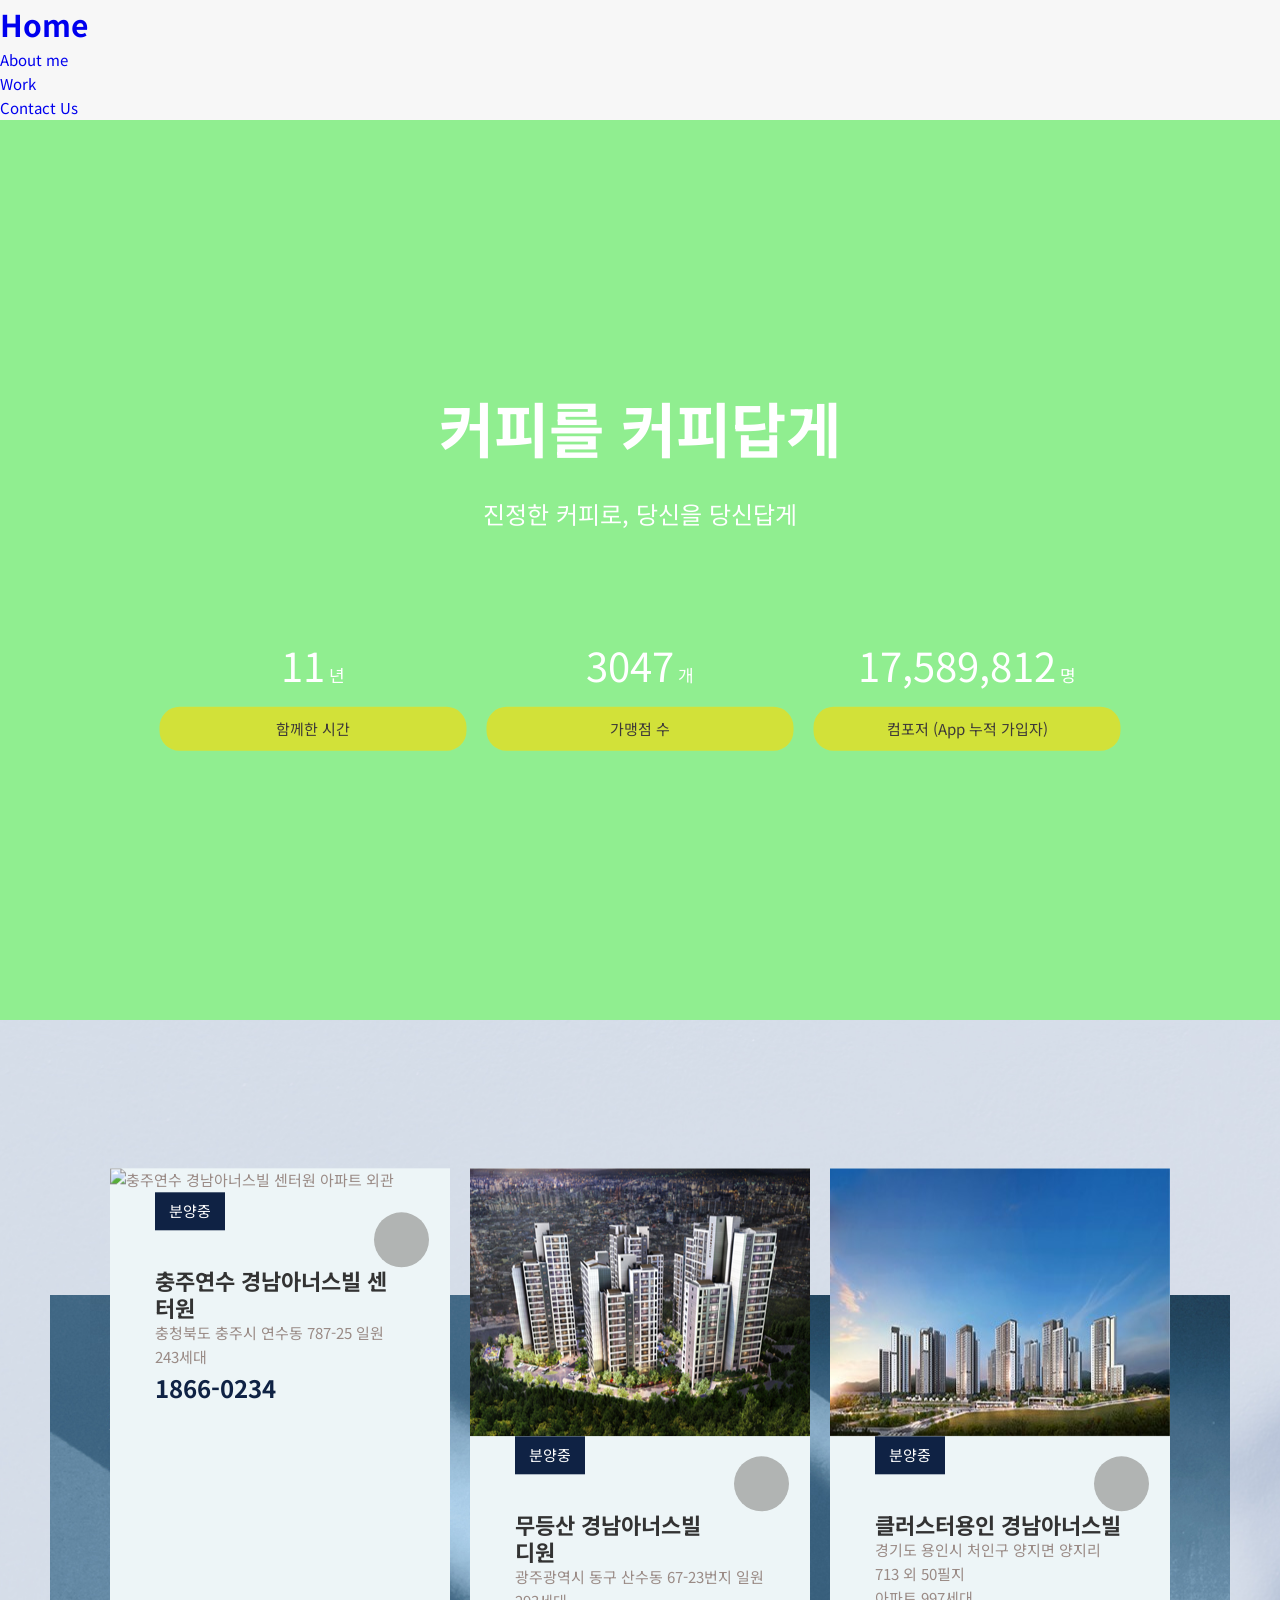
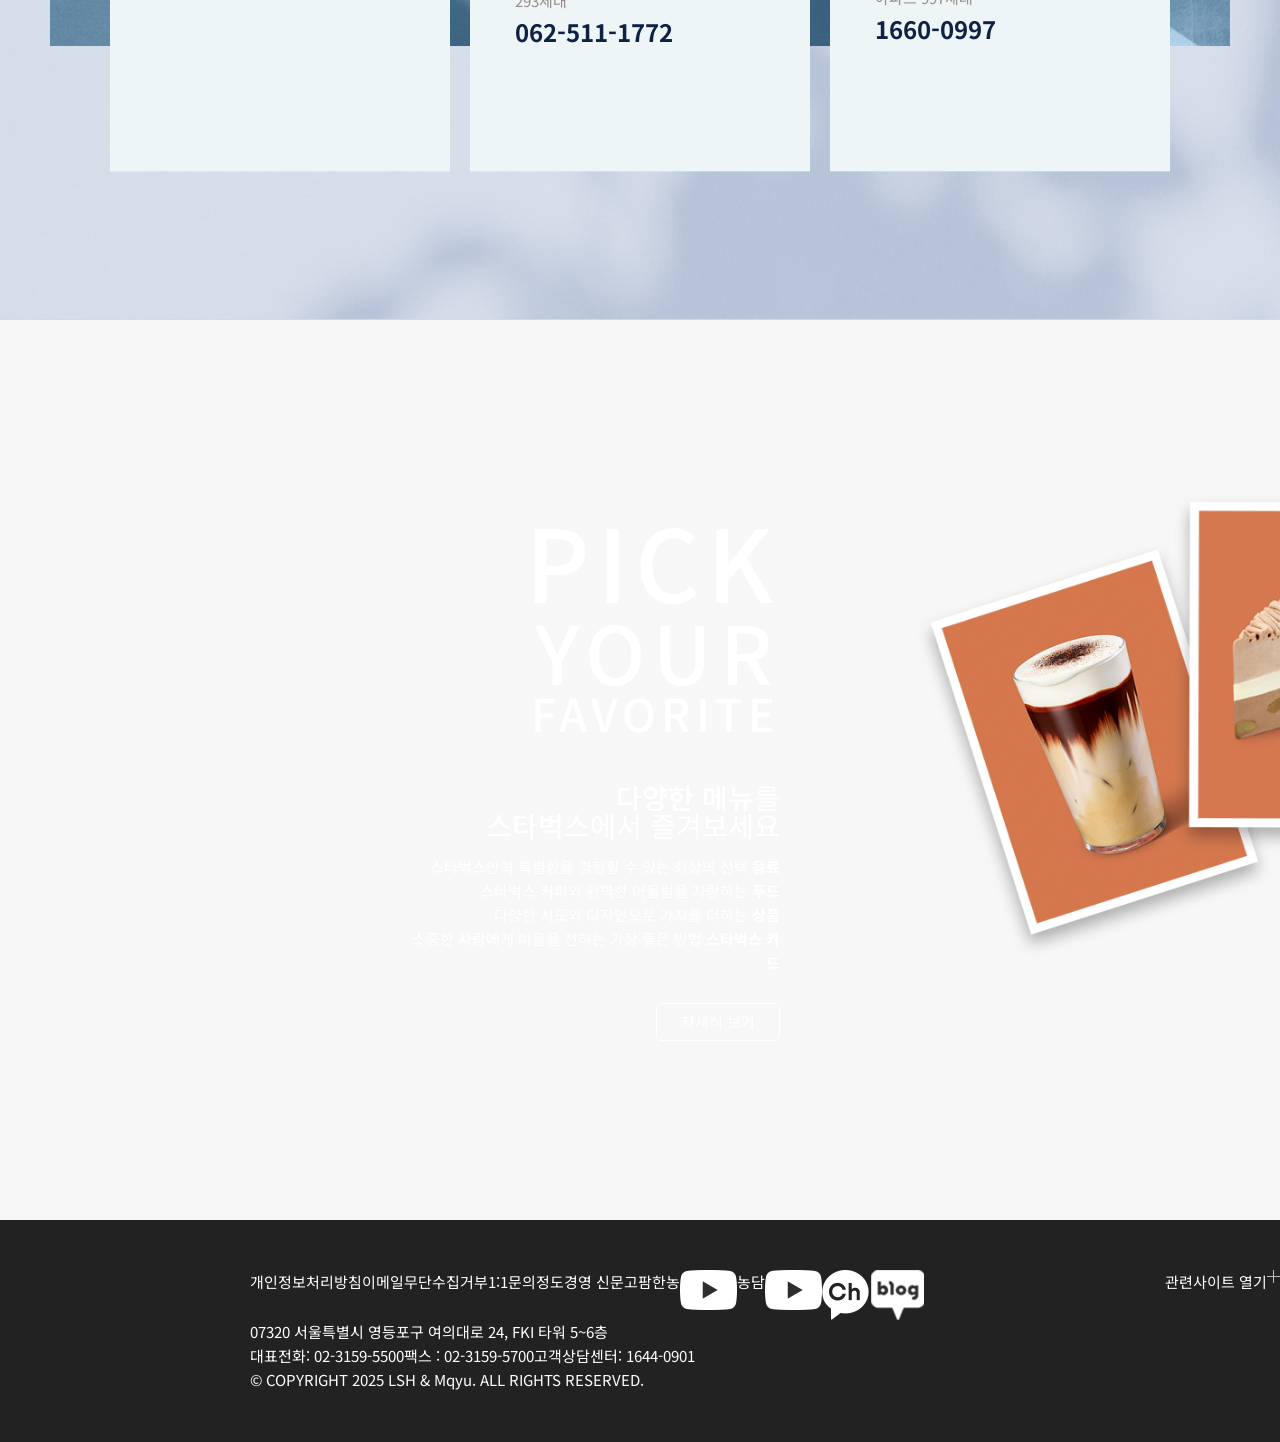
==== commit b413d4f9: "1017" ====
--- a/index.html
+++ b/index.html
@@ -47,7 +47,7 @@
                     <source src="./assets/video/2853793_hd_1920_1080_24fps.mp4" type="video/mp4">
                 </div><!-- vid -->
                 </video>
-            <div class="outer">
+            <div class="outer ele-center">
                 <div class="container">
                     <h2>커피를 커피답게</h2>
                     <p>진정한 커피로, 당신을 당신답게</p>
@@ -77,14 +77,8 @@
          <!-- https://www.honorsville.co.kr/ -->
           
      <div id="sec2" class="sec">
-        <div class="bg-sec2">
-            <img src="./assets/honorsville/bg_section02.jpg" alt="섹션2의 배경이미지">
-        </div>
-        <div class="container">
-            <div class="bg-percel">
-                <img src="./assets/honorsville/bg_percel.jpg" alt="bg_percel">
-            </div>
-            <div class="card-list">
+        <div class="container ele-center">
+            <div class="card-list ele-center">
                 <!-- card-container -->
                 <div class="card-container">
                     <!-- card-image-wrapper -->
@@ -139,9 +133,9 @@
                 <div class="card-container">
                     <!-- card-image-wrapper -->
                     <div class="card-image-wrapper">
-                        <img src="./assets/honorsville/20255303432444.jpg" alt="충주연수 경남아너스빌 센터원 아파트 외관"
+                        <img src="./assets/honorsville/202511232035248.jpg" alt="클러스터용인 경남아너스빌 외관"
                             class="card-image">
-                        <!-- <img src="apartment-complex.jpg" alt="충주연수 경남아너스빌 센터원 아파트 외관" class="card-image"> -->
+                        <!-- <img src="apartment-complex.jpg" alt="클러스터용인 경남아너스빌 외관" class="card-image"> -->
                     </div> <!-- .card-image-wrapper -->
                     <!-- card-content -->
                     <div class="card-content">
@@ -150,13 +144,13 @@
                              <span class="like-button"><i class="fa-solid fa-heart"></i></span>
                         </div>
                         <div class="card-body">
-                            <h3 class="card-title">충주연수 경남아너스빌 센터원</h3>
+                            <h3 class="card-title">클러스터용인 경남아너스빌</h3>
                             <div class="card-details">
-                                <p>충청북도 충주시 연수동 787-25 일원</p>
-                                <p>243세대</p>
+                                <p>경기도 용인시 처인구 양지면 양지리 713 외 50필지</p>
+                                <p>아파트 997세대</p>
                             </div>
                             <div class="card-contact">
-                                <p class="phone-number">1866-0234</p>
+                                <p class="phone-number">1660-0997</p>
                             </div> <!-- .card-contact -->
                         </div>
                     </div> <!-- .card-content -->
@@ -165,9 +159,53 @@
         </div> <!-- .container -->
     </div><!-- #section -->
 
+    <!-- section3 area -->
+    <!-- https://www.starbucks.co.kr/index.do -->
+     <div id="sec3" class="sec">
+        <div class="intro">
+            <h2><span>pick</span><span>your</span><span>favorite</span></h2>
+            <p><b>다양한 메뉴</b>를<br><strong>스타벅스</strong>에서 즐겨보세요</p>
+            <p>스타벅스만의 특별함을 경험할 수 있는 최상의 선택 <b>음료</b><br>
+                스타벅스 커피와 완벽한 어울림을 자랑하는 <b>푸드</b><br>
+                다양한 시도와 디자인으로 가치를 더하는 <b>상품</b><br>
+                소중한 사람에게 마음을 전하는 가장 좋은 방법 <b>스타벅스 카드</b></p>
+            <a href="https://www.starbucks.co.kr/menu/index.do">자세히 보기</a>
+        </div>
+        <div class="product">
+            <img src="./assets/2025_autumn_pick_img_250916.png" alt="product    ">
+        </div>
+     </div>
+
         <!-- footer(푸터) -->
          <footer>
-            <p>&copy; 2025 LSH&Mayu All rights reserved.</p>
+            <div class="info">
+                <div class="left-info">
+                    <div class="util-box">
+                        <ul class="bnb">
+                            <li><a href="https://www.farmhannong.com/kor/util/privacy/list.do">개인정보처리방침</a></li>
+                            <li><a href="https://www.farmhannong.com/kor/main/index.do">이메일무단수집거부</a></li>
+                            <li><a href="https://www.farmhannong.com/kor/cs/direct/inquiry/write.do">1:1문의</a></li>
+                            <li><a href="https://ethics.lg.co.kr/index.do">정도경영 신문고</a></li>
+                        </ul>
+                        <ul class="sns">
+                            <li><a href="https://www.youtube.com/channel/UCyR3G-Lcsq2yGI388SfdghQ">팜한농<img src="./assets/footer_youtube_icon.png" alt="팜한농 유튜브"></a></li>
+                            <li><a href="https://www.youtube.com/@NongDam00">농담<img src="./assets/footer_youtube_icon.png" alt="농담 유튜브"></a></li>
+                            <li><a href="https://pf.kakao.com/_KsuVxb"><img src="./assets/footer_kakao_icon.png" alt="팜한농 카카오 채널"></a></li>
+                            <li><a href="https://blog.naver.com/fhnblog"><img src="./assets/footer_naverblog_icon.png" alt="팜한농 블로그"></a></li>
+                        </ul>
+                    </div>
+                    <div class="com-info">
+                        <p>07320 서울특별시 영등포구 여의대로 24, FKI 타워 5~6층</p>
+                        <ul>
+                            <li>대표전화: <a href="tel:02-3159-5500">02-3159-5500</a></li>
+                            <li>팩스 : 02-3159-5700</li>
+                            <li>고객상담센터: <a href="tel:1644-0901">1644-0901</a></li>
+                        </ul>
+                    </div>
+                    <p>&copy; COPYRIGHT 2025 LSH & Mqyu. ALL RIGHTS RESERVED.</p>
+                </div>
+                <div class="fs">관련사이트 열기<img src="./assets/family_site_arr_icon.png" alt="패밀리 사이트 더하기 기호"></div>
+            </div>
          </footer>
-</body>
+    </body>
 </html>
--- a/common.css
+++ b/common.css
@@ -1,4 +1,6 @@
 @charset "utf-8"; /* @ch */
+
+/* reset(초기화) */
 
 * {
     box-sizing: border-box; /* bx */
@@ -8,6 +10,7 @@
 }
 
 img {
+    width: 100%;
     vertical-align: top; /* vat */
 }
 video {
@@ -18,4 +21,10 @@
 ul {
    list-style: none; 
    padding: 0; /* p0 */
+}
+a {
+    text-decoration: underline; /* tdu, 밑줄-> a, ins 태그의 기본값 */
+    text-decoration: overline; /* tdo, 윗줄 */
+    text-decoration: line-through; /* tdl, 취소선 */
+    text-decoration: none; /* tdn, 없음 */
 }
--- a/style2.css
+++ b/style2.css
@@ -1,6 +1,7 @@
 @charset "utf-8"; /* @ch */
 @import url(common.css); /* @i */
 @import url(typo.css);
+@import url(footer.css);
 
 .card-details p {
     /* p는 위아래 기본 마진이 있다. 폰트 크기의 1em */
@@ -14,6 +15,12 @@
     position: relative;
     /* vh: viewport height */
     height: 100vh;
+}
+.ele-center {
+    position: absolute;
+    left: 50%;
+    top: 50%;
+    transform: translate(-50%,-50%);
 }
 
 /* section1 area */
@@ -30,12 +37,7 @@
     /* 박스 크기를 벋어나는 콘텐츠(비디오) 영역을 숨김 */
     /* overflow: hidden; */
 }
-#sec1 .outer {
-    position: absolute;
-    left: 50%;
-    top: 50%;
-    transform: translate(-50%,-50%);
-}
+
 #sec1 .container {
     /* 너비가 100% 이지만, 최대 크기가 1330px */
     width: 100%; /* w100p */
@@ -61,17 +63,12 @@
 }
 
 /* section2 area */
-#sec2 .bg-percel {
-    position: absolute;
-    left: 50%;
-    top: 50%;
-    transform: translate(-50%,-50%);
+#sec2 {
+    /* background-image url(), url(), ... 앞에 쓴것이 위로 올라감 */
+    background: url(./assets/honorsville/bg_percel.jpg) no-repeat 50%/1180px 351px, url(./assets/honorsville/bg_section02.jpg) no-repeat 50%/cover;
 }
+
 #sec2 .card-list {
-    position: absolute;
-    left: 50%;
-    top: 50%;
-    transform: translate(-50%,-50%);
     display: flex; /* df */
     gap: 20px; /* g20 */
 }
@@ -147,5 +144,50 @@
     margin: 0 45px 120px; /* m0-45-120 */
 }
 
+/* section3 area */
+#sec3 {
+    /* 배경이미지 + paralax Scrolling */
+    background-attachment: fixed; /* bga */
+    background: url(./assets/2025_autumn_pick_bg_250916.jpg)no-repeat 50%/cover fixed;
+}
+
+#sec3 .intro {
+    position: absolute;
+    left: 400px;
+    top: 50%;
+    transform: translateY(-50%);
+    width: 380px;
+    height: 520px;
+    text-align: right; /* tar */
+}
+
+#sec3 .intro h2 span {
+    display: block;
+}
+
+#sec3 .intro p:first-of-type {
+    margin: 48px 0 16px; 
+}
+#sec3 .intro a {
+     display: inline-block;
+    border: 1px solid #fff;;
+    border-radius: 5px;
+    margin-top: 28px;
+    padding: 6px 24px;
+}
+#sec3 .intro a:hover {
+    background: var(--white-color);
+    color: #222;
+    text-decoration: underline;
+    transition: .7s;
+}
+#sec3 .product {
+    position: absolute;
+    left: 890px;
+    top: 50%;
+    transform: translateY(-50%);
+    width: 880px;
+    height: 550px;
+}
 
 /* footer */
